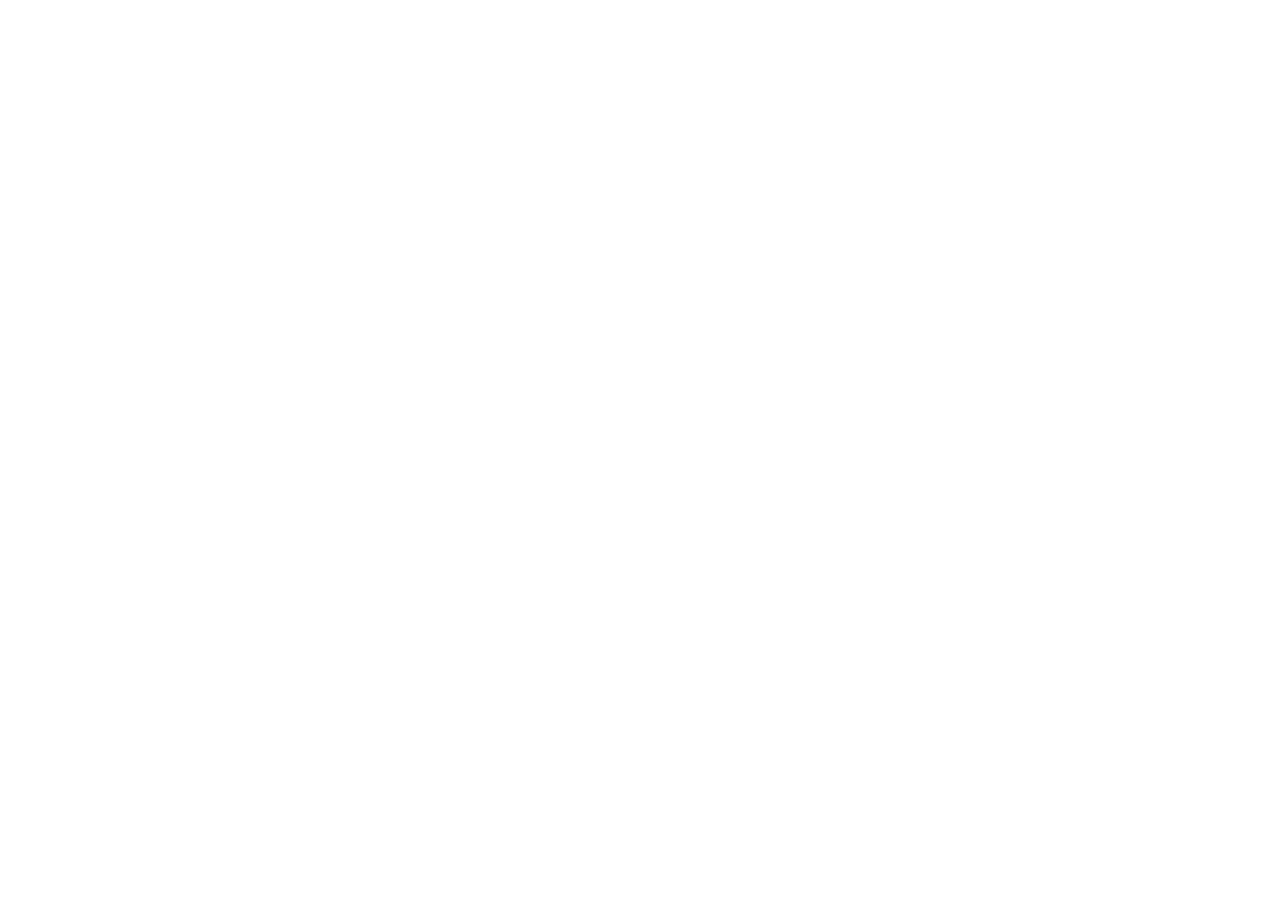
==== index.html @ ff3628e8 "seting up the project" ====
<!DOCTYPE html>
<html>
<head>
	<meta charset="UTF-8" />
    <meta name="viewport" content="width=device-width, initial-scale=1.0" />
	<link href="https://fonts.googleapis.com/css?family=Roboto:400,500,700&display=swap" rel="stylesheet">
	<link rel="stylesheet" type="text/css" href="assets/reset.css">
	<link rel="stylesheet" type="text/css" href="assets/style.css">
	<script src="https://kit.fontawesome.com/7e55735c2a.js"></script>
	<title>HTML-Css final PRoject</title>
</head>
<body>

</body>
</html>
---- assets/style.css ----
/*General css*/

*, *:before, *:after {
	    box-sizing: border-box;
	 }
	.clearfix:before, .clearfix:after {
		content: "";
		display: table;
	}
	.clearfix:after {
		clear: both;
	}
	.wrapper {
		max-width: 1200px;
 		margin: 0 auto;
  		padding: 0 2rem;
	}
	body {
		font-family: 'Roboto', sans-serif;
		line-height: 1.8;
	}
  .flex {
	display: flex;
 	justify-content: space-around;
 	align-items: center;
  	flex-wrap: wrap;
 
 }
 html {
 	font-size: 16px;
 }
 /*hamburger toggle*************/
/* #toggle {
  display: none;
}
.bar {
  display: none;
}*/
 /*Header**********************************/
 .
/*media queries*/
/*@media all and (max-width: 768px) {
  html {
    font-size: 10px;
  }*/
  
  
  /*hamburger*************/
/*.main-nav {
    display: none;
    position: absolute;
    background: rgba(0, 0, 0, 0.5);
    padding-top: 6.2rem;
    text-align: center;
    top: 0;
    left: 0;
    right: 0;
    bottom: 0;
  }
.main-nav-link {
    display: inline-block;
  }
.bar {
    display: inline-block;
    font-size: 1.5rem;
    color: #5ebd8b;
    position: absolute;
    z-index: 99;
   margin-left: 150px;
  }
#toggle:checked ~ .main-nav {
    display: block;
  }
  .col {
  	width: 100%;
  }
}*/
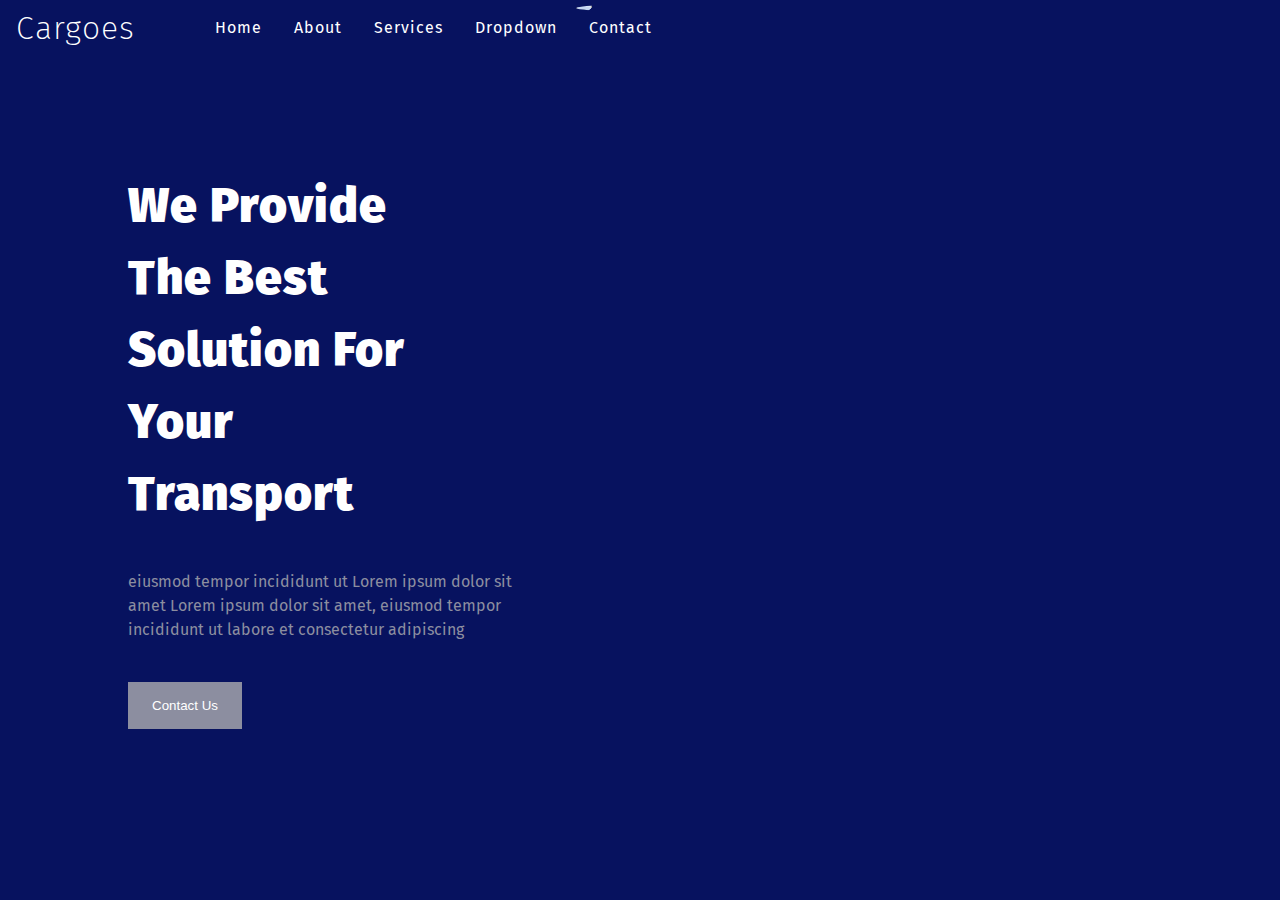
==== commit 8c140657: "index file and style.css modified" ====
--- a/index.html
+++ b/index.html
@@ -3,13 +3,42 @@
 <head>
 	<meta charset="UTF-8" />
     <meta name="viewport" content="width=device-width, initial-scale=1.0" />
-	<link href="https://fonts.googleapis.com/css?family=Roboto:400,500,700&display=swap" rel="stylesheet">
+	<link href="https://fonts.googleapis.com/css?family=Fira+Sans:400,500,700,800i&display=swap" rel="stylesheet">
 	<link rel="stylesheet" type="text/css" href="assets/reset.css">
 	<link rel="stylesheet" type="text/css" href="assets/style.css">
 	<script src="https://kit.fontawesome.com/7e55735c2a.js"></script>
 	<title>HTML-Css final PRoject</title>
 </head>
 <body>
+	<header class="header">
+		<div class="nav-flex">
+					<h2>Cargoes</h2>
+			<div class="main-nav">
+				<ul class="nav-flex">
+					<li><a class="items" href="">Home</a></li>
+					<li><a class="items" href="">About</a></li>
+					<li><a class="items" href="">Services</a></li>
+					<li><a class="items" href="">Dropdown</a></li>
+					<li><a class="items contact" href="">Contact</a></li>
+				</ul>
+			</div>
+			
+		</div>
+		<div class="wrapper">
+				<div class="div-head">
+					<h4>We Provide The Best Solution For Your Transport</h4>
+				</div>
+				<div class="div-image">
+					<img class="image" src="https://demo.w3layouts.com/demos_new/template_demo/27-05-2019/cargoes-demo_Free/1868094496/web/images/b1.jpg">
+				</div>
+				<div class="div-para">
+					<p>eiusmod tempor incididunt ut Lorem ipsum dolor sit amet Lorem ipsum dolor sit amet, eiusmod tempor incididunt ut labore et consectetur adipiscing</p>
+				</div>
+				<div class="button">
+					<button class="btn">Contact Us</button>
+				</div>
 
+			</div>
+	</header>
 </body>
 </html>--- a/assets/style.css
+++ b/assets/style.css
@@ -11,24 +11,31 @@
 		clear: both;
 	}
 	.wrapper {
-		max-width: 1200px;
+		max-width: 1500px;
  		margin: 0 auto;
   		padding: 0 2rem;
 	}
 	body {
-		font-family: 'Roboto', sans-serif;
+		font-family: 'Fira Sans', sans-serif;
 		line-height: 1.8;
 	}
   .flex {
 	display: flex;
- 	justify-content: space-around;
+ 	justify-content: space-between;
  	align-items: center;
   	flex-wrap: wrap;
  
  }
+ .nav-flex {
+ 	display: flex;
+ 	justify-content: flex-start;
+ 	align-items: center;
+  	flex-wrap: wrap;
+ }
  html {
  	font-size: 16px;
  }
+ 
  /*hamburger toggle*************/
 /* #toggle {
   display: none;
@@ -37,7 +44,111 @@
   display: none;
 }*/
  /*Header**********************************/
- .
+ .header h2{
+ 	font-size: 2rem;
+ 	letter-spacing: 1px;
+ 	color: #fff;
+ 	margin-right: 3rem;
+ 	font-weight: 200;
+ 	margin-left: 1rem;
+ }
+ .items {
+ 	margin-left: 2rem;
+ 	text-decoration: none; 
+ 	letter-spacing: 1px;
+ 	color: #fff;
+ }
+ .contact {
+	margin-right: 1rem;
+}
+ .header {
+ 	background-color: #07125F;
+ 	height: 100vh;
+ }
+
+.div-head h4 {
+	margin-top: 7rem;
+	font-size: 3rem;
+	font-weight: 900;
+	width: 30%;
+	margin-left: 4rem;
+	color: white;
+	line-height: 1.5;
+ 	letter-spacing: 1px;
+ 	padding-left: 2rem;
+
+}
+.div-para{
+	margin-top: 2.5rem;
+	width: 35%;
+	margin-left: 4rem;
+	color: #8C8EA0;
+	line-height: 1.5;
+ 	padding-left: 2rem;
+ }
+ .button {
+ 	margin-top: 2.5rem;
+	width: 35%;
+	margin-left: 4rem;
+	padding-left: 2rem;
+}
+.btn {
+	background-color: #8C8EA0;
+	color: #fff;
+	padding: 1rem 1.5rem;
+	border: none;
+}
+.image {
+	
+ 	border-radius: 65%;
+ 	border-top-right-radius:0%; 
+  	position: absolute;
+  	top: 0;
+  	right:0;
+  	width: 55%;
+  	max-height: 100vh;
+}
+
+
+
+
+
+
+
+
+
+
+
+
+
+
+
+
+
+
+
+
+
+
+
+
+
+
+
+
+
+
+
+
+
+
+
+
+
+
+
+
+
 /*media queries*/
 /*@media all and (max-width: 768px) {
   html {
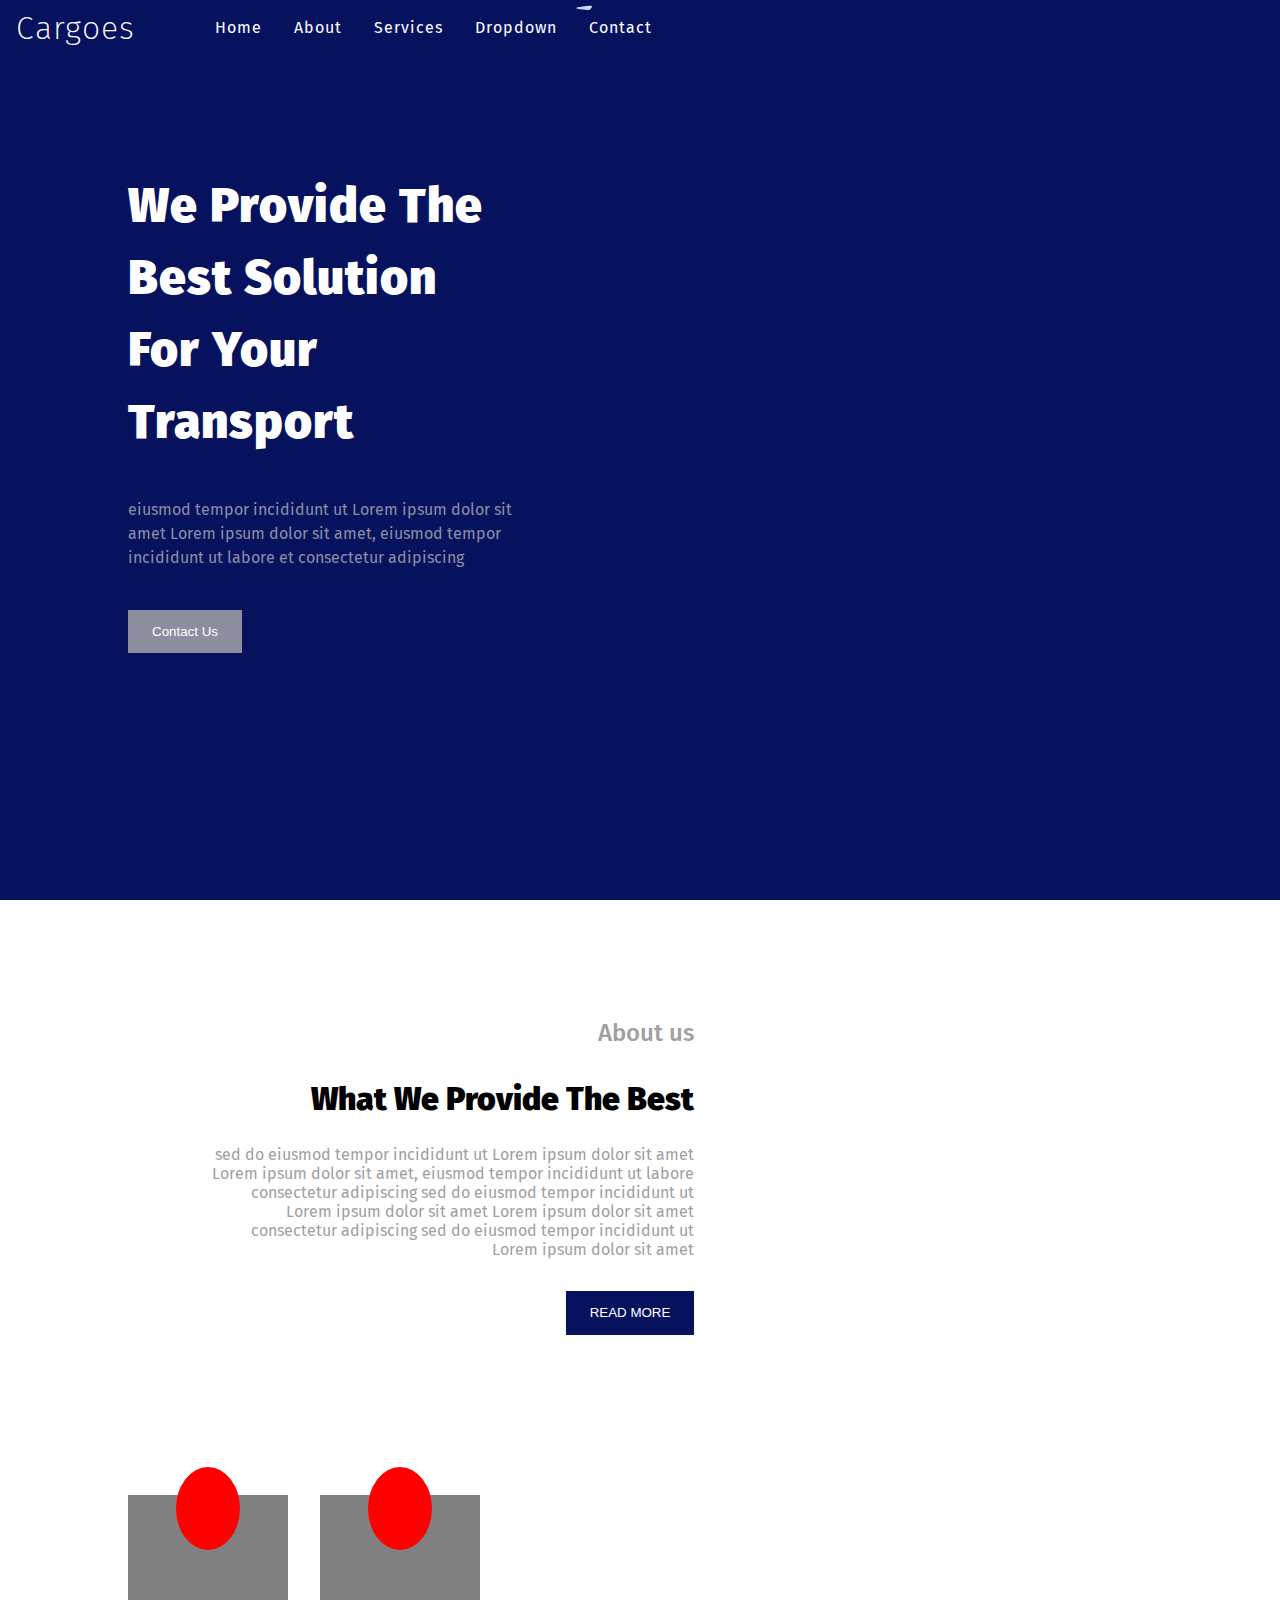
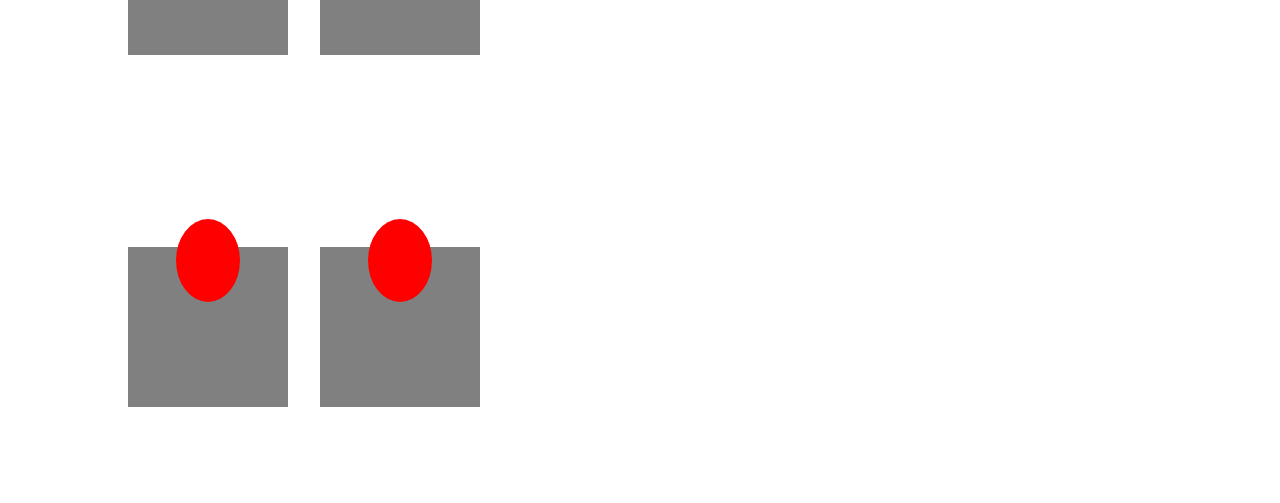
==== commit c3e31dd1: "style updated" ====
--- a/index.html
+++ b/index.html
@@ -37,8 +37,38 @@
 				<div class="button">
 					<button class="btn">Contact Us</button>
 				</div>
-
 			</div>
 	</header>
+	<main>
+		<section class="sec-1">
+			<div class="wrapper">
+				<div class="flex">
+					
+						<div class="sec-1-div">
+							<h3 align="right">About us</h3>
+							<h2 align="right"> What We Provide The Best</h2>
+							<p align="right">sed do eiusmod tempor incididunt ut Lorem ipsum dolor sit amet Lorem ipsum dolor sit amet, eiusmod tempor incididunt ut labore consectetur adipiscing sed do eiusmod tempor incididunt ut Lorem ipsum dolor sit amet Lorem ipsum dolor sit amet consectetur adipiscing sed do eiusmod tempor incididunt ut Lorem ipsum dolor sit amet</p>
+							<div align="right">
+								<button class="btn-more">READ MORE</button>
+							</div>
+						</div>
+						<div class="sec-1-div2">
+							<div class="icons">
+							<div class="div-icons-1"><i class="fas fa-ship i"></i></div>
+							<div class="div-icons-1"><i class="fas fa-ship i"></i></div>
+						</div>
+						<div class="icons">	
+							<div class="div-icons-1"><i class="fas fa-ship i"></i></div>
+							<div class="div-icons-1"><i class="fas fa-ship i"></i></div>
+						</div>
+						</div>
+						
+					
+					
+				</div>
+			</div>
+			 
+		</section>
+	</main>
 </body>
 </html>--- a/assets/style.css
+++ b/assets/style.css
@@ -1,4 +1,4 @@
-/*General css*/
+General css*/
 
 *, *:before, *:after {
 	    box-sizing: border-box;
@@ -24,7 +24,7 @@
  	justify-content: space-between;
  	align-items: center;
   	flex-wrap: wrap;
- 
+
  }
  .nav-flex {
  	display: flex;
@@ -64,6 +64,7 @@
  .header {
  	background-color: #07125F;
  	height: 100vh;
+ 	/* position: relative;*/
  }
 
 .div-head h4 {
@@ -95,8 +96,17 @@
 .btn {
 	background-color: #8C8EA0;
 	color: #fff;
-	padding: 1rem 1.5rem;
+	padding: 0.9rem 1.5rem;
 	border: none;
+	font-weight: 300;
+}
+.btn-more {
+	background-color: #07125F;
+	color: #fff;
+	padding: 0.9rem 1.5rem;
+	border: none;
+	font-weight: 300;
+	margin: 2rem 0;
 }
 .image {
 	
@@ -108,6 +118,77 @@
   	width: 55%;
   	max-height: 100vh;
 }
+/*sec-1*/
+.sec-1-div {
+	width: 40%;
+	margin-left: 11rem;
+	margin-top: 7rem;
+	/*margin-right: 4rem;*/
+	margin-bottom: 2rem;
+}
+.sec-1-div h3 {
+	color: #A0A0A0;
+	font-weight: 500;
+	margin-bottom: 1rem;
+	/*margin-left: 21rem;*/
+	font-size: 1.5rem;
+}
+
+.sec-1-div h2 {
+	color: black;
+	font-weight: 900;
+	font-size: 2rem;
+	margin: 1rem 0;
+/*	margin-left: 4rem;*/
+}
+
+.sec-1-div p {
+	 color: #A0A0A0;
+	 line-height:initial;
+	 font-size: 1rem;
+	/* margin-right: 7.5rem;
+	 padding-right: 1rem;*/
+}
+/*icons*/
+.sec-1-div2 {
+	width:40%;
+	margin-right: 5rem;
+}
+
+.div-icons-1 {
+ background-color: grey;
+ height:10rem;
+ width:10rem;
+ margin:1rem;
+ text-align: center;
+}
+
+.icons {
+
+	display:grid;
+	grid-template-columns: 1fr 1fr;
+	padding:5rem;
+}
+.i {
+	margin-top: 3rem;
+	border-radius: 50%;
+	padding:2rem;
+	background-color: red;
+}
+
+
+
+
+
+
+
+
+
+
+
+
+
+
 
 
 
@@ -185,4 +266,4 @@
   .col {
   	width: 100%;
   }
-}*/+}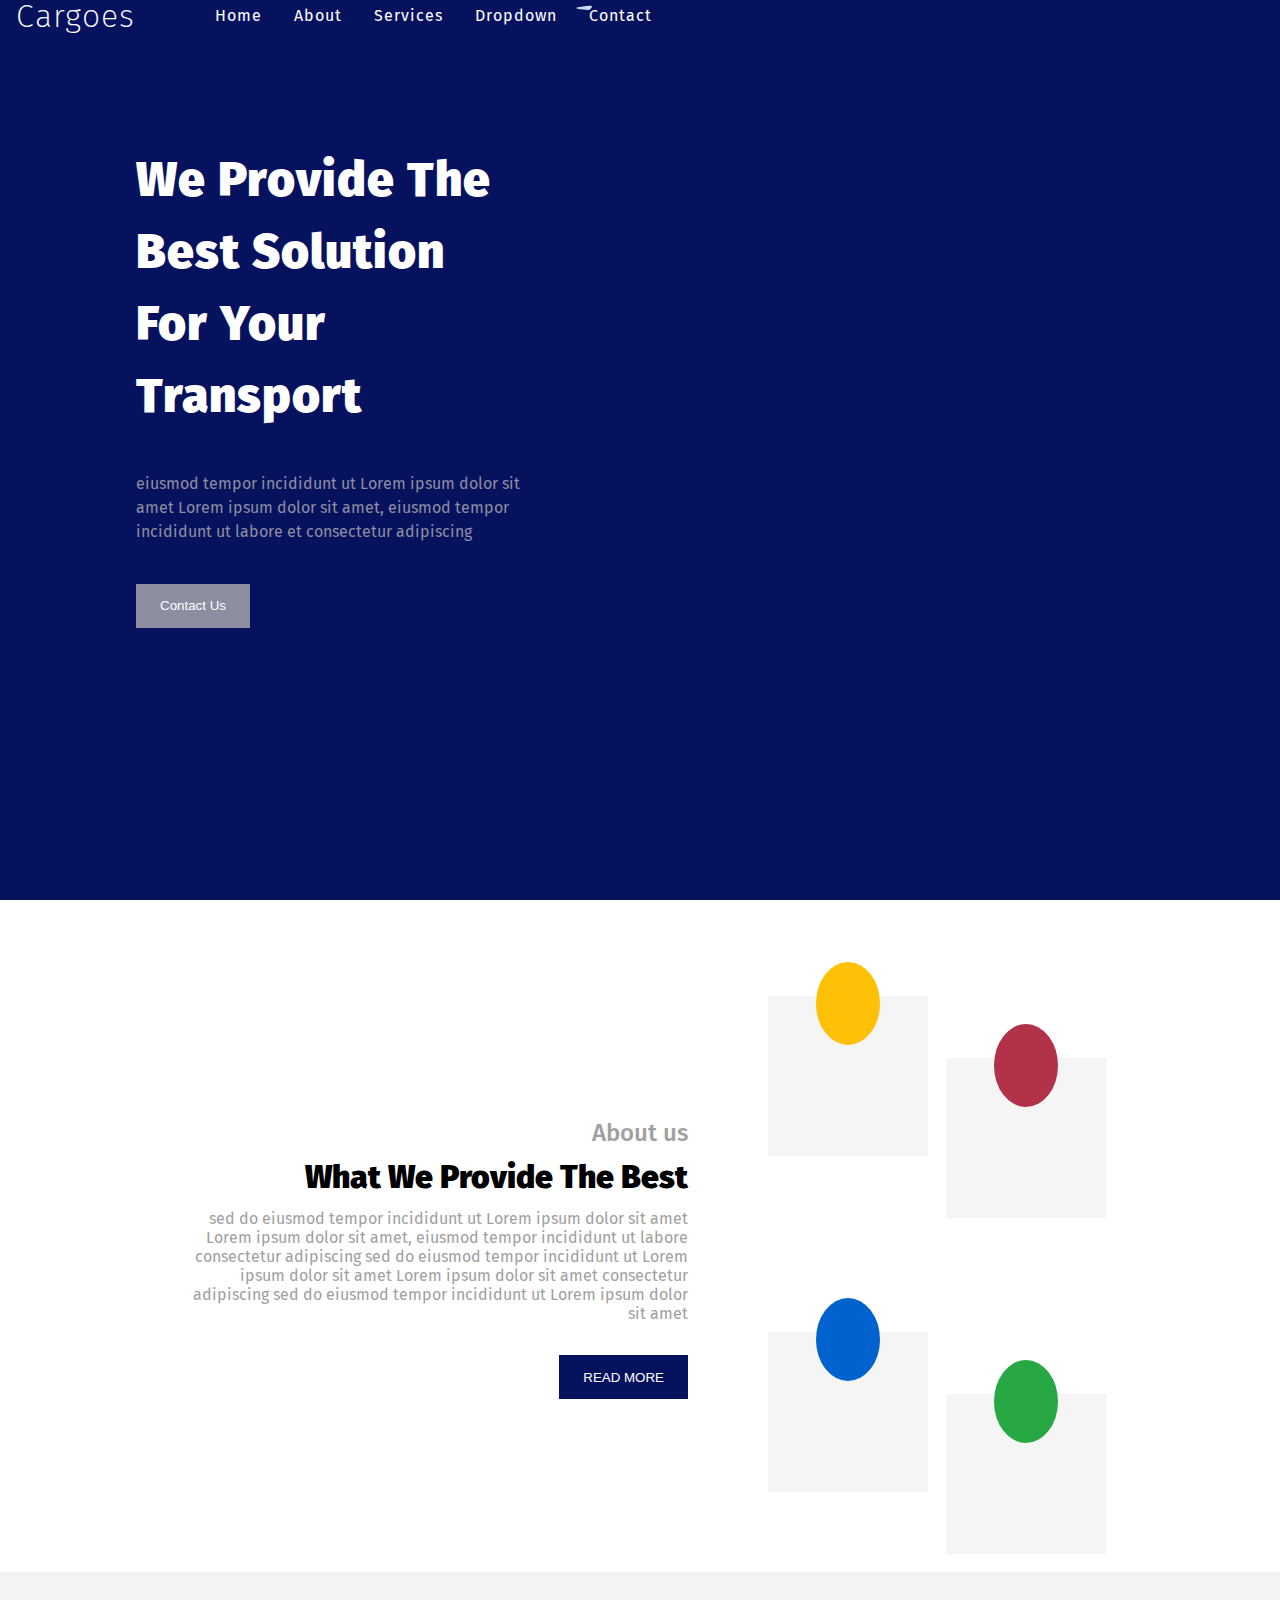
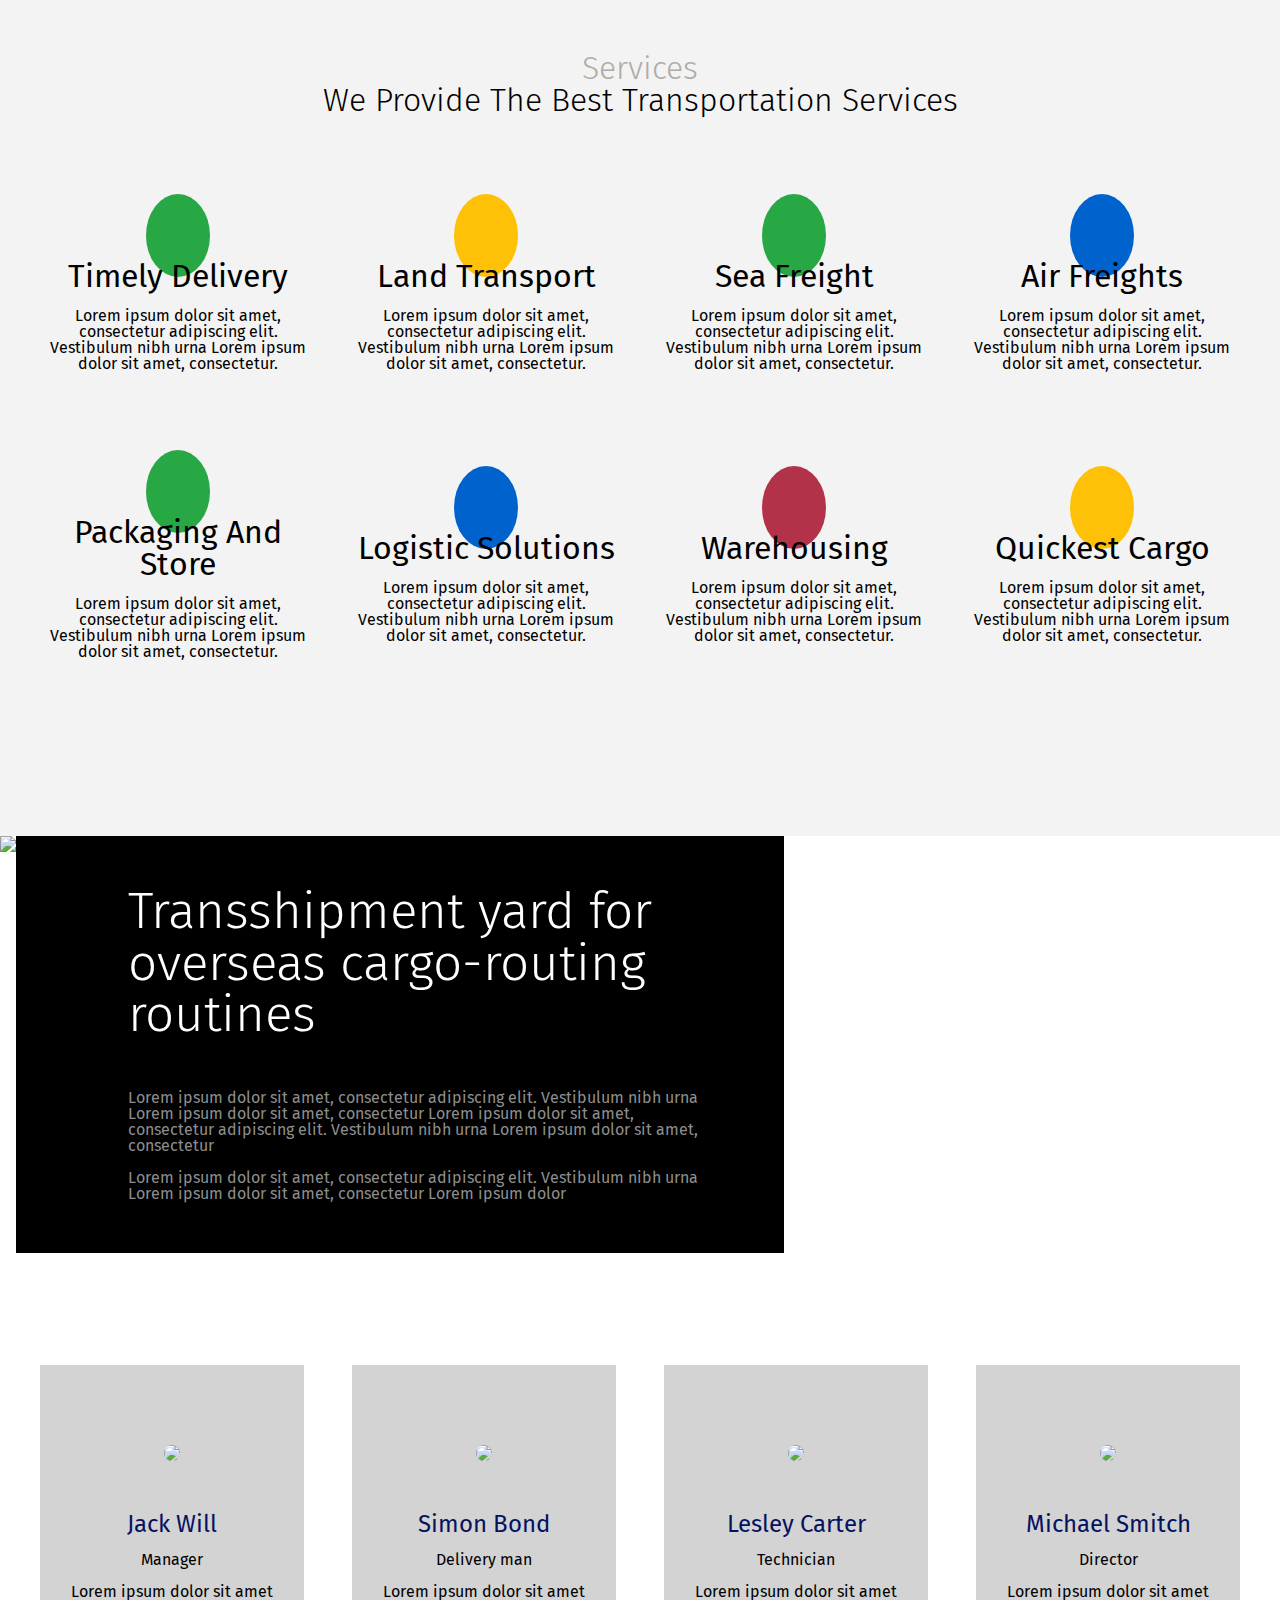
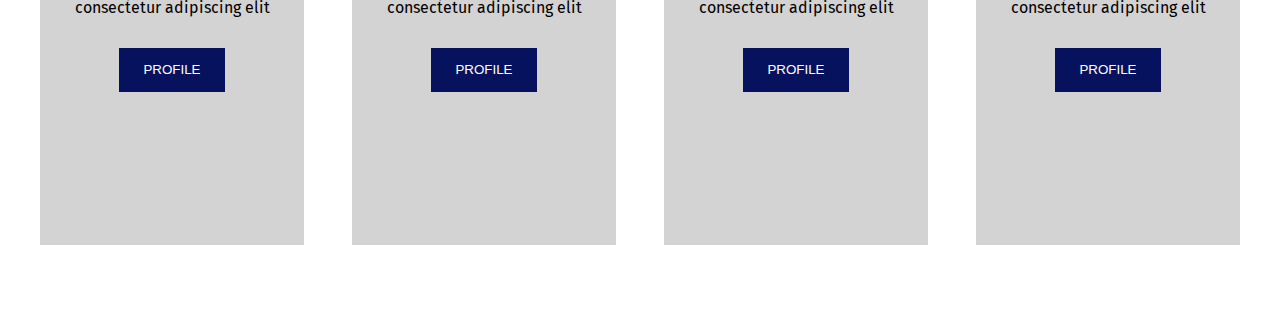
==== commit e7bb991d: "homepage as well as style.css modified" ====
--- a/index.html
+++ b/index.html
@@ -41,33 +41,134 @@
 	</header>
 	<main>
 		<section class="sec-1">
+			<div class="">
+				<div class="flex">
+					<div class="sec-1-div">
+								<h3 align="right">About us</h3>
+								<h2 align="right"> What We Provide The Best</h2>
+								<p align="right">sed do eiusmod tempor incididunt ut Lorem ipsum dolor sit amet Lorem ipsum dolor sit amet, eiusmod tempor incididunt ut labore consectetur adipiscing sed do eiusmod tempor incididunt ut Lorem ipsum dolor sit amet Lorem ipsum dolor sit amet consectetur adipiscing sed do eiusmod tempor incididunt ut Lorem ipsum dolor sit amet</p>
+								<div align="right">
+									<button class="btn-more">READ MORE</button>
+								</div>
+							</div>
+							<div class="sec-1-div2">
+								<div class="icons">
+								<div class="div-icons-1 icon-1 "><i class="fas fa-ship i i-1 "></i></div>
+								<div class="div-icons-1 icon-2"><i class="fas fa-plane i i-2"></i></div>
+							</div>
+							<div class="icons">	
+								<div class="div-icons-1 icon-3"><i class="fas fa-warehouse i i-3"></i></div>
+								<div class="div-icons-1 icon-4"><i class="fas fa-truck i i-4"></i></div>
+							</div>
+						</div>
+							
+				</div>
+			</div>
+		</section>
+		<section class="sec-2">
+			<div class="wrapper">
+				<div align="center">
+					<h2 class="service">Services</h2>
+					<p class="sec-2-para">We Provide The Best 
+					Transportation Services</p>
+				</div>
+				<div class="flex margin">
+					<div class="sec-2-div1">
+						<i class="far fa-clock i clock"></i>
+						<h3>Timely Delivery</h3>
+						<p>Lorem ipsum dolor sit amet, consectetur adipiscing elit. Vestibulum nibh urna Lorem ipsum dolor sit amet, consectetur.</p>
+					</div>
+					<div class="sec-2-div2">
+						<i class="fas fa-truck i truck"></i>
+						<h3>Land Transport</h3>
+						<p>Lorem ipsum dolor sit amet, consectetur adipiscing elit. Vestibulum nibh urna Lorem ipsum dolor sit amet, consectetur.</p>
+					</div>
+					<div class="sec-2-div2">
+						<i class="fas fa-ship i ship"></i>
+						<h3>Sea Freight</h3>
+						<p>Lorem ipsum dolor sit amet, consectetur adipiscing elit. Vestibulum nibh urna Lorem ipsum dolor sit amet, consectetur.</p>
+					</div>
+					<div class="sec-2-div2">
+						<i class="fas fa-plane i plane"></i>
+						<h3>Air Freights</h3>
+						<p>Lorem ipsum dolor sit amet, consectetur adipiscing elit. Vestibulum nibh urna Lorem ipsum dolor sit amet, consectetur.</p>
+					</div>
+				</div>
+				<div class="flex margin">
+					<div class="sec-2-div1">
+						<i class="fas fa-database i db"></i>
+						<h3>Packaging And Store</h3>
+						<p>Lorem ipsum dolor sit amet, consectetur adipiscing elit. Vestibulum nibh urna Lorem ipsum dolor sit amet, consectetur.</p>
+					</div>
+					<div class="sec-2-div2">
+						<i class="fas fa-check i check"></i>
+						<h3>Logistic Solutions</h3>
+						<p>Lorem ipsum dolor sit amet, consectetur adipiscing elit. Vestibulum nibh urna Lorem ipsum dolor sit amet, consectetur.</p>
+					</div>
+					<div class="sec-2-div2">
+						<i class="fas fa-dice i dice"></i>
+						<h3>Warehousing</h3>
+						<p>Lorem ipsum dolor sit amet, consectetur adipiscing elit. Vestibulum nibh urna Lorem ipsum dolor sit amet, consectetur.</p>
+					</div>
+					<div class="sec-2-div2">
+						<i class="fas fa-history i history"></i>
+						<h3>Quickest Cargo</h3>
+						<p>Lorem ipsum dolor sit amet, consectetur adipiscing elit. Vestibulum nibh urna Lorem ipsum dolor sit amet, consectetur.</p>
+					</div>
+				</div>
+			</div>
+		</section>
+		<section class="sec-3">
+			<div class=" clearfix">
+				
+					<div align="left" class="sec-3-img hero">
+						<img class="image-1 " src="https://demo.w3layouts.com/demos_new/template_demo/27-05-2019/cargoes-demo_Free/1868094496/web/images/b5.jpg">
+					</div>
+					<div align="left" class="sec-3-para hero">
+						<h3 >Transshipment yard for overseas cargo-routing routines</h3>
+						<p>Lorem ipsum dolor sit amet, consectetur adipiscing elit. Vestibulum nibh urna Lorem ipsum dolor sit amet, consectetur Lorem ipsum dolor sit amet, consectetur adipiscing elit. Vestibulum nibh urna Lorem ipsum dolor sit amet, consectetur
+							<br>
+							<br>
+						Lorem ipsum dolor sit amet, consectetur adipiscing elit. Vestibulum nibh urna Lorem ipsum dolor sit amet, consectetur Lorem ipsum dolor</p>
+					</div>
+				
+			</div>
+		</section>
+		<section class="sec-4">
 			<div class="wrapper">
 				<div class="flex">
-					
-						<div class="sec-1-div">
-							<h3 align="right">About us</h3>
-							<h2 align="right"> What We Provide The Best</h2>
-							<p align="right">sed do eiusmod tempor incididunt ut Lorem ipsum dolor sit amet Lorem ipsum dolor sit amet, eiusmod tempor incididunt ut labore consectetur adipiscing sed do eiusmod tempor incididunt ut Lorem ipsum dolor sit amet Lorem ipsum dolor sit amet consectetur adipiscing sed do eiusmod tempor incididunt ut Lorem ipsum dolor sit amet</p>
-							<div align="right">
-								<button class="btn-more">READ MORE</button>
-							</div>
-						</div>
-						<div class="sec-1-div2">
-							<div class="icons">
-							<div class="div-icons-1"><i class="fas fa-ship i"></i></div>
-							<div class="div-icons-1"><i class="fas fa-ship i"></i></div>
-						</div>
-						<div class="icons">	
-							<div class="div-icons-1"><i class="fas fa-ship i"></i></div>
-							<div class="div-icons-1"><i class="fas fa-ship i"></i></div>
-						</div>
-						</div>
-						
-					
-					
+					<div class="flex margin">
+					<div class="sec-4-div">
+					<img class="i" src="https://demo.w3layouts.com/demos_new/template_demo/27-05-2019/cargoes-demo_Free/1868094496/web/images/t1.jpg">
+						<h3>Jack Will</h3>
+						<h2>Manager</h2>
+						<p>Lorem ipsum dolor sit amet consectetur adipiscing elit</p>
+						<button class="btn-more">PROFILE</button>
+					</div>
+					<div class="sec-4-div">
+						<img class="i" src="https://demo.w3layouts.com/demos_new/template_demo/27-05-2019/cargoes-demo_Free/1868094496/web/images/t2.jpg">
+						<h3>Simon Bond</h3>
+						<h2>Delivery man</h2>
+						<p>Lorem ipsum dolor sit amet consectetur adipiscing elit</p>
+						<button class="btn-more">PROFILE</button>
+					</div>
+					<div class="sec-4-div">
+						<img class="i" src="https://demo.w3layouts.com/demos_new/template_demo/27-05-2019/cargoes-demo_Free/1868094496/web/images/t3.jpg">
+						<h3>Lesley Carter</h3>
+						<h2>Technician</h2>
+						<p>Lorem ipsum dolor sit amet consectetur adipiscing elit</p>
+						<button class="btn-more">PROFILE</button>
+					</div>
+					<div class="sec-4-div">
+						<img class="i" src="https://demo.w3layouts.com/demos_new/template_demo/27-05-2019/cargoes-demo_Free/1868094496/web/images/t4.jpg">
+						<h3>Michael Smitch</h3>
+						<h2>Director</h2>
+						<p>Lorem ipsum dolor sit amet consectetur adipiscing elit</p>
+						<button class="btn-more">PROFILE</button>
+					</div>
+				</div>
 				</div>
 			</div>
-			 
 		</section>
 	</main>
 </body>
--- a/assets/style.css
+++ b/assets/style.css
@@ -1,269 +1,407 @@
-General css*/
-
-*, *:before, *:after {
-	    box-sizing: border-box;
-	 }
-	.clearfix:before, .clearfix:after {
-		content: "";
-		display: table;
-	}
-	.clearfix:after {
-		clear: both;
-	}
-	.wrapper {
-		max-width: 1500px;
- 		margin: 0 auto;
-  		padding: 0 2rem;
-	}
-	body {
-		font-family: 'Fira Sans', sans-serif;
-		line-height: 1.8;
-	}
-  .flex {
-	display: flex;
- 	justify-content: space-between;
- 	align-items: center;
-  	flex-wrap: wrap;
-
- }
- .nav-flex {
- 	display: flex;
- 	justify-content: flex-start;
- 	align-items: center;
-  	flex-wrap: wrap;
- }
- html {
- 	font-size: 16px;
- }
+	General css*/
+
+	*, *:before, *:after {
+		    box-sizing: border-box;
+		 }
+		.clearfix:before, .clearfix:after {
+			content: "";
+			display: table;
+		}
+		.clearfix:after {
+			clear: both;
+		}
+		.wrapper {
+			max-width: 1200px;
+	 		margin: 0 auto;
+	  		padding: 0 2rem;
+		}
+		body {
+			font-family: 'Fira Sans', sans-serif;
+	/*		line-height: 1.8;
+	*/	}
+	  .flex {
+		display: flex;
+	 	justify-content: space-between;
+	 	align-items: center;
+	  	flex-wrap: wrap;
+
+	 }
+	 .nav-flex {
+	 	display: flex;
+	 	justify-content: flex-start;
+	 	align-items: center;
+	  	flex-wrap: wrap;
+	 }
+	 html {
+	 	font-size: 16px;
+	 }
+	 
+	 /*hamburger toggle*************/
+	/* #toggle {
+	  display: none;
+	}
+	.bar {
+	  display: none;
+	}*/
+	 /*Header**********************************/
+	 .header h2{
+	 	font-size: 2rem;
+	 	letter-spacing: 1px;
+	 	color: #fff;
+	 	margin-right: 3rem;
+	 	font-weight: 200;
+	 	margin-left: 1rem;
+	 }
+	 .items {
+	 	margin-left: 2rem;
+	 	text-decoration: none; 
+	 	letter-spacing: 1px;
+	 	color: #fff;
+	 }
+	 .contact {
+		margin-right: 1rem;
+	}
+	 .header {
+	 	background-color: #07125F;
+	 	height: 100vh;
+	 	/* position: relative;*/
+	 }
+
+	.div-head h4 {
+		margin-top: 7rem;
+		font-size: 3rem;
+		font-weight: 900;
+		width: 30%;
+		margin-left: 4rem;
+		color: white;
+		line-height: 1.5;
+	 	letter-spacing: 1px;
+	 	padding-left: 2rem;
+
+	}
+	.div-para{
+		margin-top: 2.5rem;
+		width: 35%;
+		margin-left: 4rem;
+		color: #8C8EA0;
+		line-height: 1.5;
+	 	padding-left: 2rem;
+	 }
+	 .button {
+	 	margin-top: 2.5rem;
+		width: 35%;
+		margin-left: 4rem;
+		padding-left: 2rem;
+	}
+	.btn {
+		background-color: #8C8EA0;
+		color: #fff;
+		padding: 0.9rem 1.5rem;
+		border: none;
+		font-weight: 300;
+	}
+	.btn-more {
+		background-color: #07125F;
+		color: #fff;
+		padding: 0.9rem 1.5rem;
+		border: none;
+		font-weight: 300;
+		margin: 2rem 0;
+	}
+	.image {
+		
+	 	border-radius: 65%;
+	 	border-top-right-radius:0%; 
+	  	position: absolute;
+	  	top: 0;
+	  	right:0;
+	  	width: 55%;
+	  	max-height: 100vh;
+	}
+	/*sec-1*/
+	.sec-1-div {
+		width: 40%;
+		margin-left: 11rem;
+		margin-top: 7rem;
+		/*margin-right: 4rem;*/
+		margin-bottom: 2rem;
+	}
+	.sec-1-div h3 {
+		color: #A0A0A0;
+		font-weight: 500;
+		margin-bottom: 1rem;
+		/*margin-left: 21rem;*/
+		font-size: 1.5rem;
+	}
+
+	.sec-1-div h2 {
+		color: black;
+		font-weight: 900;
+		font-size: 2rem;
+		margin: 1rem 0;
+	/*	margin-left: 4rem;*/
+	}
+
+	.sec-1-div p {
+		 color: #A0A0A0;
+		 line-height:initial;
+		 font-size: 1rem;
+		/* margin-right: 7.5rem;
+		 padding-right: 1rem;*/
+	}
+	/*icons*/
+	.sec-1-div2 {
+		width:40%;
+		margin-right: 5rem;
+	}
+
+	.div-icons-1 {
+	 background-color: #F5F5F5;
+	 height:10rem;
+	 width:10rem;
+	 margin-top:1rem;
+	 text-align: center;
+
+	}
+
+	.icons {
+
+		display:grid;
+		grid-template-columns: 1fr 1fr;
+		padding:5rem;
+	}
+	.i {
+		margin-top: 3rem;
+		border-radius: 50%;
+		padding:2rem;
+/*		font-size: 2rem;
+*/	}
+	 
+
+	.icon-2, .icon-4{
+	 	position: relative;
+	 	top:35%;
+	 	right:1%;
+	 	left:1%;
+	 	bottom:0;
+	 }
+
+
+	.sec-2 {
+		background-color: #F3F3F3;
+		padding: 4rem 0;
+	}
+
+	.sec-2 h2 {
+		color: #AFACA5;
+		margin-top: 1rem;
+		font-size: 2rem;
+		font-weight: 300;
+	}
+	.sec-2 p {
+		color: #000000;
+		padding-bottom: 3rem;
+
+	
+	}
+ 	.sec-2-para {
+ 		font-size: 2rem;
+ 		font-weight: 300;
+
+ 	}
+
+	.sec-2-div1, .sec-2-div2 {
+		width: 23%;
+
+	}
+	.sec-2 h3 {
+		font-size: 2rem;
+		color: black;
+		margin:1rem 0;
+	 }
+	.margin {
+		margin: 4rem 0;
+		text-align: center;
+
+	}
+	.sec-3-image {
+		
+		width: 40%;
+		max-height: 100vh;
+	}
+	.sec-3 {
+		margin-bottom: 2rem;
+		text-align: center;
+	}
+	.sec-3-para {
+		background-color: black;
+		width: 60%;
+
+	}
+	.sec-3-para h3, .sec-3-para p{
+		margin: 3.15rem 5rem;
+
+
+	}
+	.sec-3-para h3 {
+		color: white;
+		font-size: 3.2rem;
+		font-weight: 300;
+		padding-left: 2rem;
+		
+	}
+	.sec-3-para p {
+		color: #8E8E8E;
+		line-height: inherit;
+		font-size: 0.5;
+		padding-left: 2rem;
+		
+	}
+	.hero {
+		float:left;
+	}
+
+	.image-1 {
+		width: 100%;
+	}
  
- /*hamburger toggle*************/
-/* #toggle {
-  display: none;
-}
-.bar {
-  display: none;
-}*/
- /*Header**********************************/
- .header h2{
- 	font-size: 2rem;
- 	letter-spacing: 1px;
- 	color: #fff;
- 	margin-right: 3rem;
- 	font-weight: 200;
- 	margin-left: 1rem;
- }
- .items {
- 	margin-left: 2rem;
- 	text-decoration: none; 
- 	letter-spacing: 1px;
- 	color: #fff;
- }
- .contact {
-	margin-right: 1rem;
-}
- .header {
- 	background-color: #07125F;
- 	height: 100vh;
- 	/* position: relative;*/
- }
-
-.div-head h4 {
-	margin-top: 7rem;
-	font-size: 3rem;
-	font-weight: 900;
-	width: 30%;
-	margin-left: 4rem;
-	color: white;
-	line-height: 1.5;
- 	letter-spacing: 1px;
- 	padding-left: 2rem;
-
-}
-.div-para{
-	margin-top: 2.5rem;
-	width: 35%;
-	margin-left: 4rem;
-	color: #8C8EA0;
-	line-height: 1.5;
- 	padding-left: 2rem;
- }
- .button {
- 	margin-top: 2.5rem;
-	width: 35%;
-	margin-left: 4rem;
-	padding-left: 2rem;
-}
-.btn {
-	background-color: #8C8EA0;
-	color: #fff;
-	padding: 0.9rem 1.5rem;
-	border: none;
-	font-weight: 300;
-}
-.btn-more {
-	background-color: #07125F;
-	color: #fff;
-	padding: 0.9rem 1.5rem;
-	border: none;
-	font-weight: 300;
-	margin: 2rem 0;
-}
-.image {
-	
- 	border-radius: 65%;
- 	border-top-right-radius:0%; 
-  	position: absolute;
-  	top: 0;
-  	right:0;
-  	width: 55%;
-  	max-height: 100vh;
-}
-/*sec-1*/
-.sec-1-div {
-	width: 40%;
-	margin-left: 11rem;
-	margin-top: 7rem;
-	/*margin-right: 4rem;*/
-	margin-bottom: 2rem;
-}
-.sec-1-div h3 {
-	color: #A0A0A0;
-	font-weight: 500;
-	margin-bottom: 1rem;
-	/*margin-left: 21rem;*/
-	font-size: 1.5rem;
-}
-
-.sec-1-div h2 {
-	color: black;
-	font-weight: 900;
-	font-size: 2rem;
-	margin: 1rem 0;
-/*	margin-left: 4rem;*/
-}
-
-.sec-1-div p {
-	 color: #A0A0A0;
-	 line-height:initial;
-	 font-size: 1rem;
-	/* margin-right: 7.5rem;
-	 padding-right: 1rem;*/
-}
-/*icons*/
-.sec-1-div2 {
-	width:40%;
-	margin-right: 5rem;
-}
-
-.div-icons-1 {
- background-color: grey;
- height:10rem;
- width:10rem;
- margin:1rem;
- text-align: center;
-}
-
-.icons {
-
-	display:grid;
-	grid-template-columns: 1fr 1fr;
-	padding:5rem;
-}
-.i {
-	margin-top: 3rem;
-	border-radius: 50%;
-	padding:2rem;
-	background-color: red;
-}
-
-
-
-
-
-
-
-
-
-
-
-
-
-
-
-
-
-
-
-
-
-
-
-
-
-
-
-
-
-
-
-
-
-
-
-
-
-
-
-
-
-
-
-
-
-
-
-
-
-
-
-
-
-
-
-/*media queries*/
-/*@media all and (max-width: 768px) {
-  html {
-    font-size: 10px;
-  }*/
+ 	.i-1 {
+ 		background-color: #FFC107;
+ 		color: white;
+ 	
+ 	}
+
+ 	.i-2 {
+ 		background-color: #B23249;
+ 		color: white;
+ 	}
+
+ 	.i-3 {
+ 		background-color: #0062CC;
+ 		color: white;
+ 	}
+ 	.i-4 {
+ 		background-color: #28A745;
+ 		color: white;
+ 	}
+ 	.clock {
+ 		background-color: #28A745;
+ 		color: white;
+ 	}
+ 	.truck {
+ 		background-color: #FFC107;
+ 		color:white;
+ 	}
+ 	.ship {
+ 		background-color: #28A745;
+ 		color: white;
+ 	}
+ 	.plane {
+ 		background-color: #0062CC;
+ 		color: white;
+ 	}
+ 	.db {
+ 		background-color: #28A745;
+ 		color: white;
+ 	}
+ 	.check {
+ 		background-color: #0062CC;
+ 		color: white;
+ 	}
+ 	.dice{
+ 		background-color: #B23249;
+ 		color: white;
+ 	}
+ 	.history {
+ 		background-color: #FFC107;
+ 		color: white;
+ 	}
+
+ 	.sec-4-div {
+ 	  background-color: #d3d3d3;
+	  height:30rem;
+	  width:22%;
+	  margin-top:1rem;
+	  text-align: center;
+	}
+	.sec-4 h3 {
+		color: #07125F;
+		font-size: 1.5rem;
+		margin: 1rem 0;
+	}
+	.sec-4 p {
+		color: black;
+		margin-top: 1rem;
+	}
   
-  
-  /*hamburger*************/
-/*.main-nav {
-    display: none;
-    position: absolute;
-    background: rgba(0, 0, 0, 0.5);
-    padding-top: 6.2rem;
-    text-align: center;
-    top: 0;
-    left: 0;
-    right: 0;
-    bottom: 0;
-  }
-.main-nav-link {
-    display: inline-block;
-  }
-.bar {
-    display: inline-block;
-    font-size: 1.5rem;
-    color: #5ebd8b;
-    position: absolute;
-    z-index: 99;
-   margin-left: 150px;
-  }
-#toggle:checked ~ .main-nav {
-    display: block;
-  }
-  .col {
-  	width: 100%;
-  }
-}+  	.sec-4 {
+  		text-align: center;
+  	}
+
+
+
+
+
+
+
+
+
+
+
+
+
+
+
+
+
+
+
+
+
+
+
+
+
+
+
+
+
+
+
+	/*media queries*/
+	/*@media all and (max-width: 768px) {
+	  html {
+	    font-size: 10px;
+	  }*/
+	  
+	  
+	  /*hamburger*************/
+	/*.main-nav {
+	    display: none;
+	    position: absolute;
+	    background: rgba(0, 0, 0, 0.5);
+	    padding-top: 6.2rem;
+	    text-align: center;
+	    top: 0;
+	    left: 0;
+	    right: 0;
+	    bottom: 0;
+	  }
+	.main-nav-link {
+	    display: inline-block;
+	  }
+	.bar {
+	    display: inline-block;
+	    font-size: 1.5rem;
+	    color: #5ebd8b;
+	    position: absolute;
+	    z-index: 99;
+	   margin-left: 150px;
+	  }
+	#toggle:checked ~ .main-nav {
+	    display: block;
+	  }
+	  .col {
+	  	width: 100%;
+	  }
+	}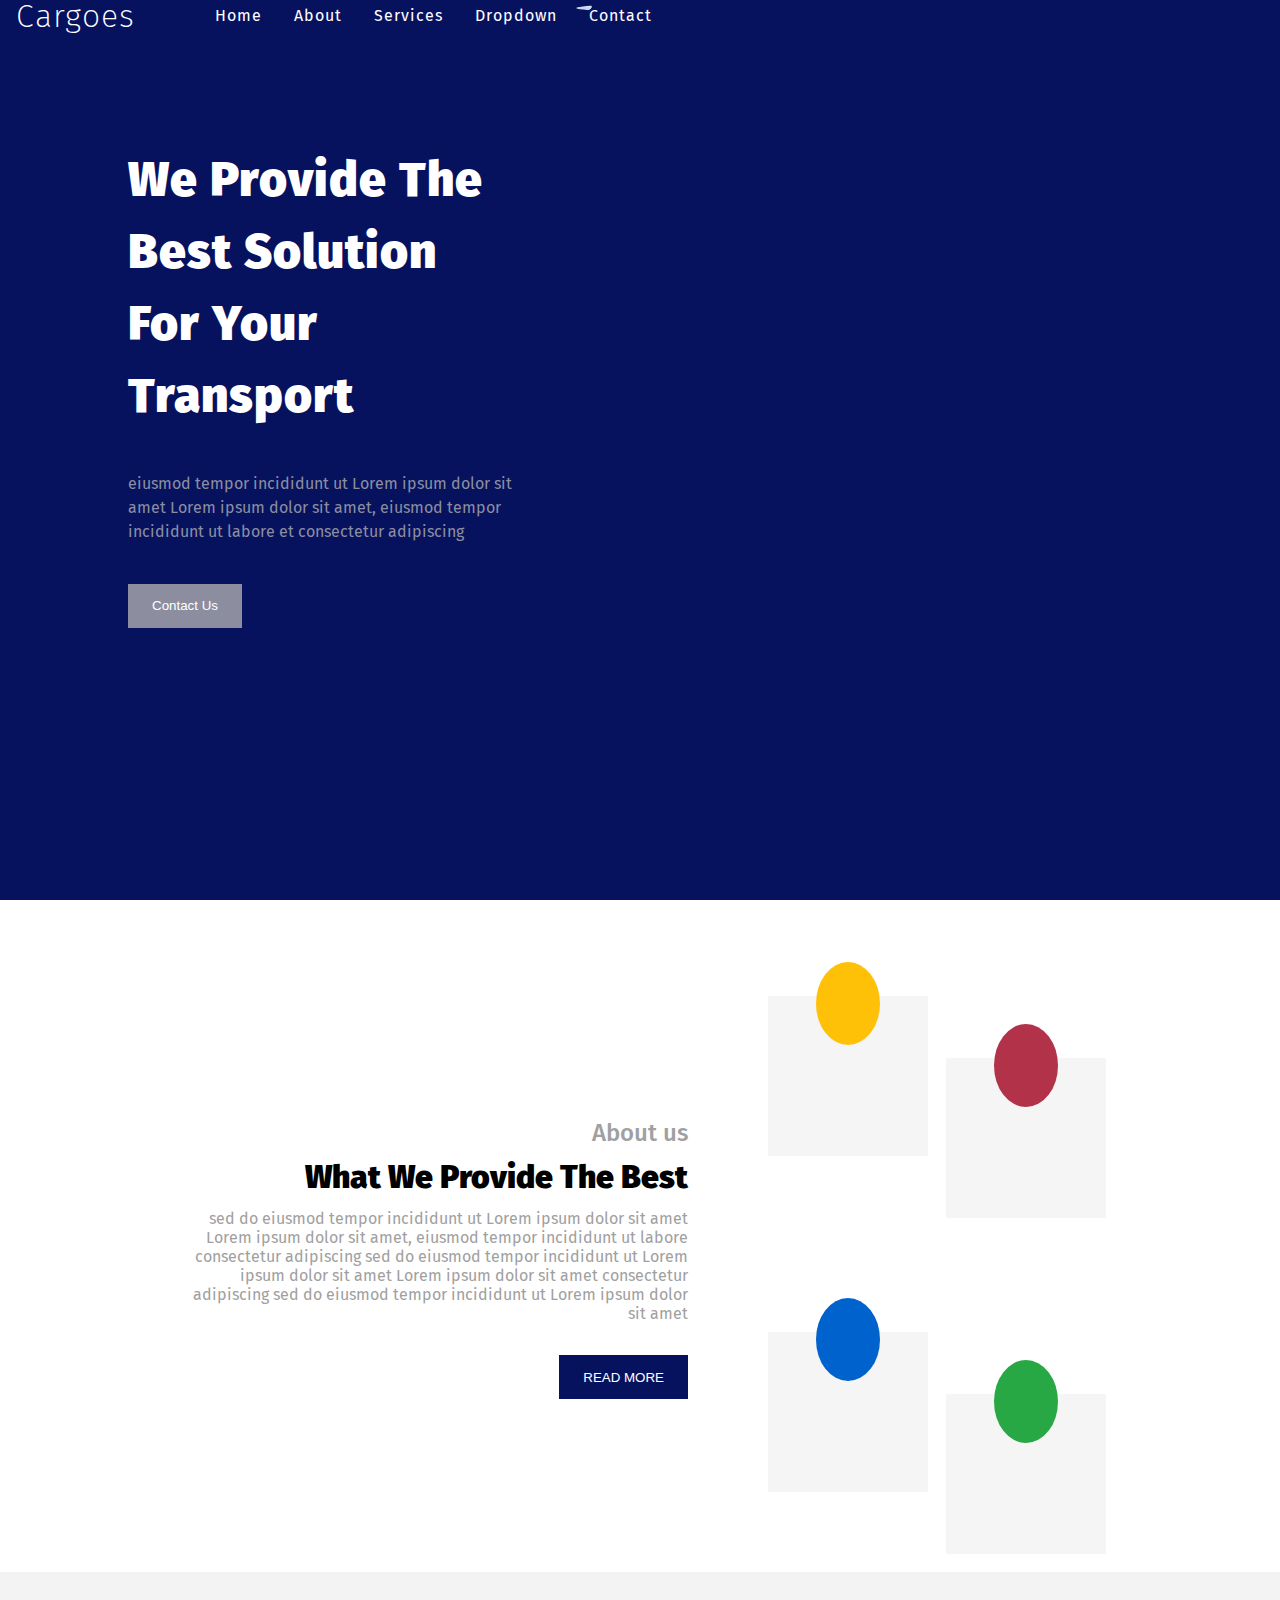
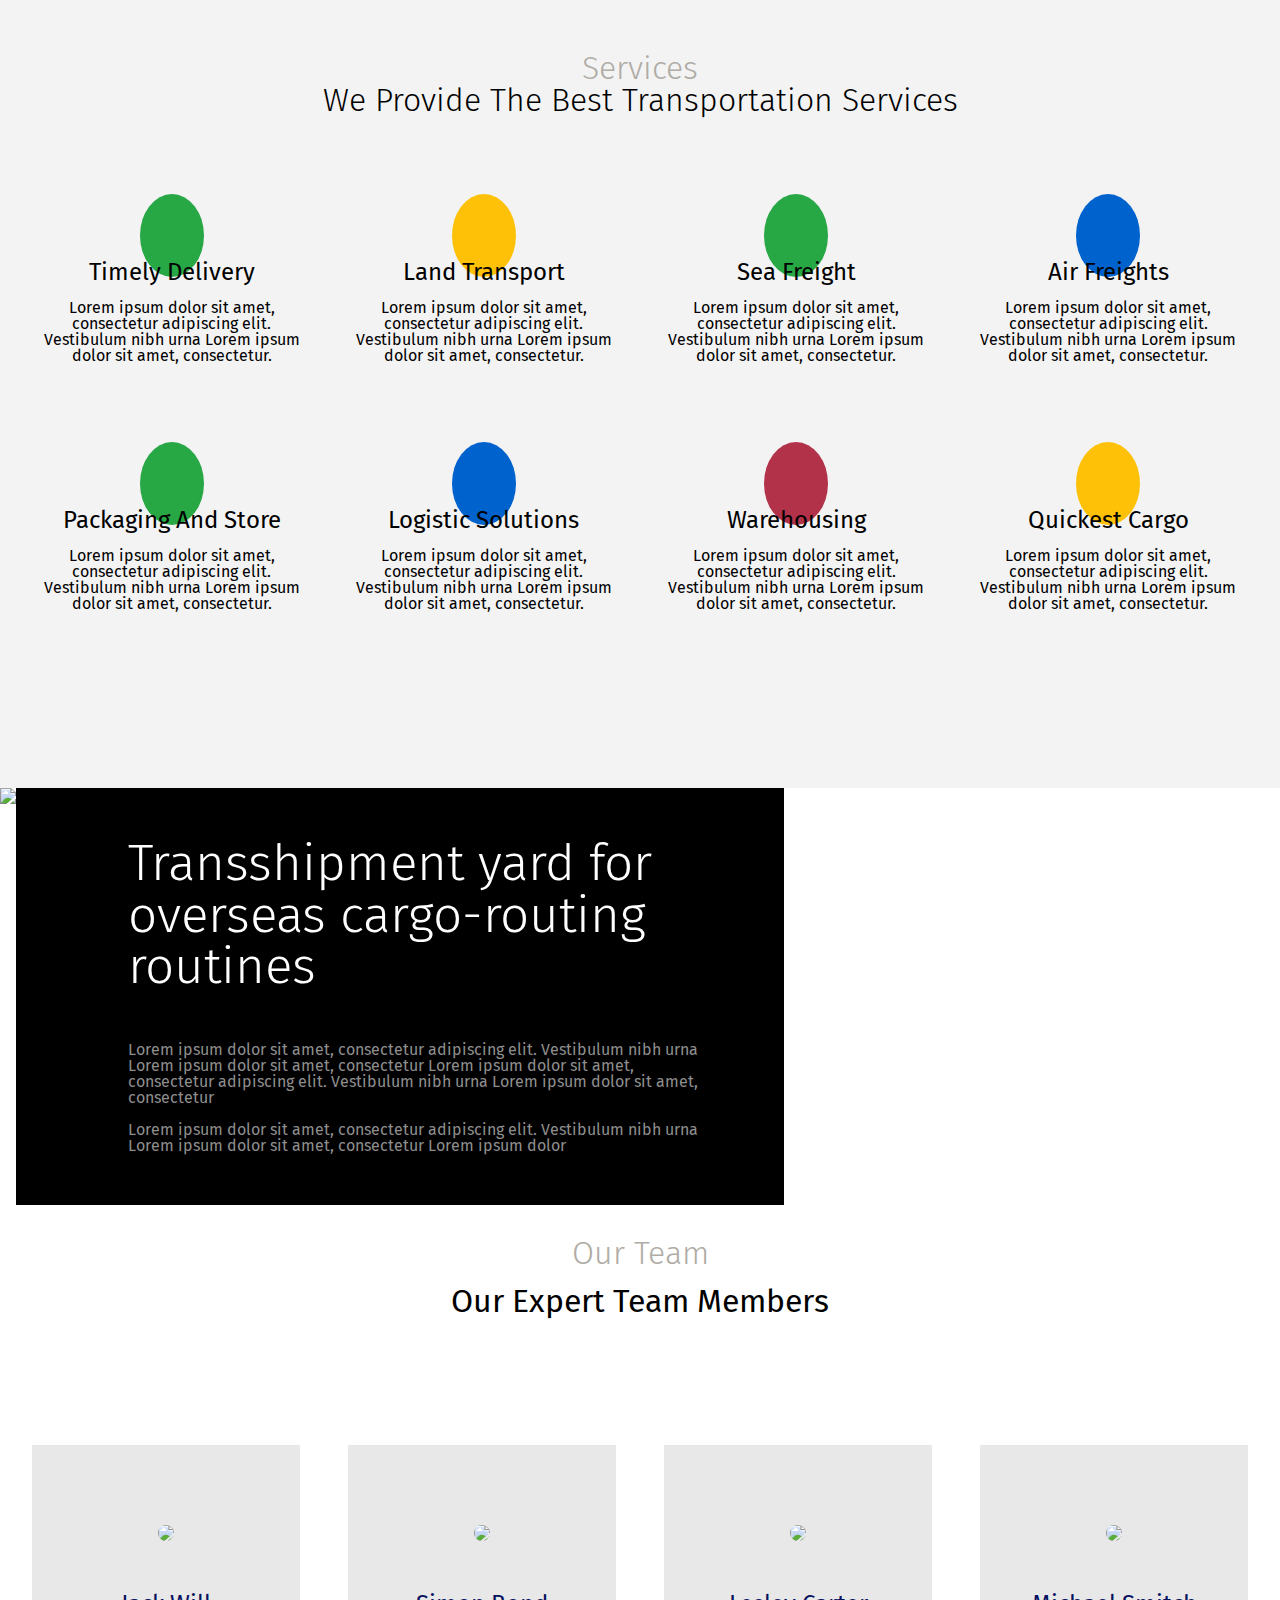
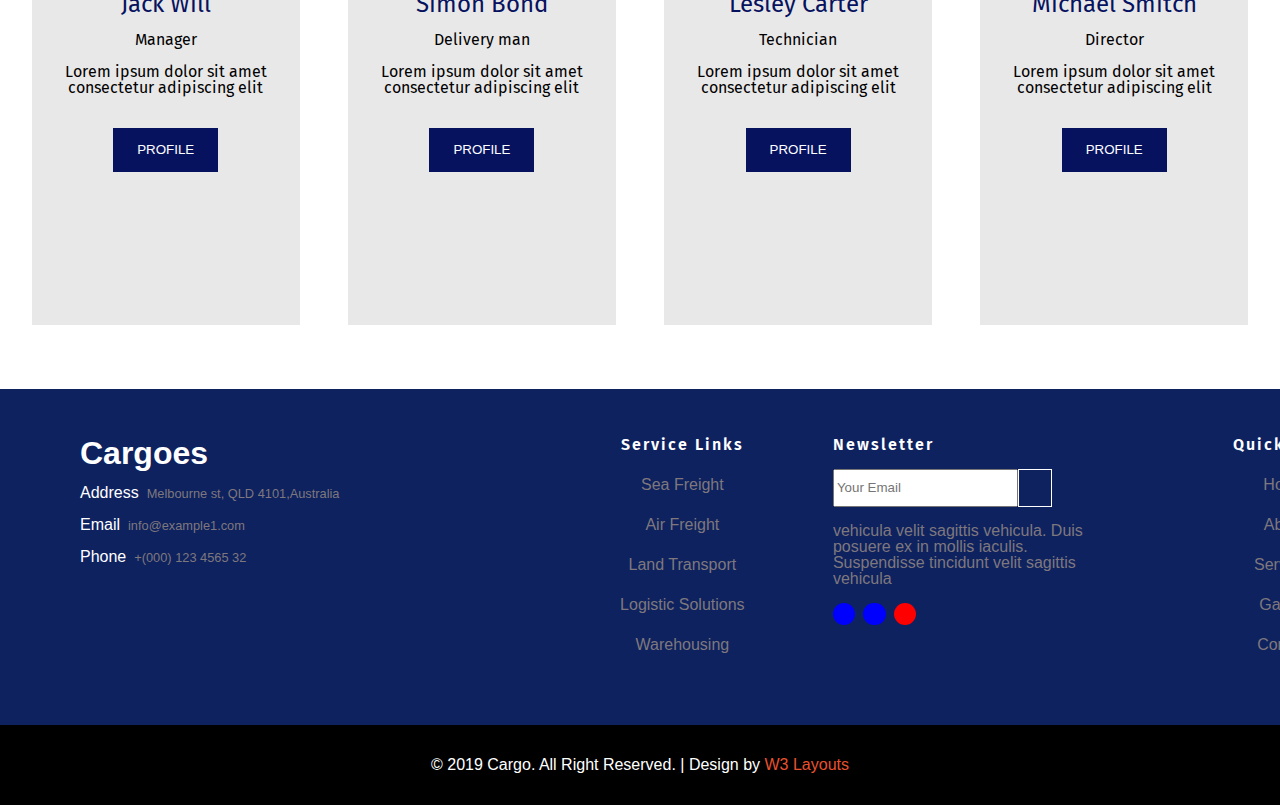
==== commit bfda9f18: "rest of the pages added with style attributes" ====
--- a/index.html
+++ b/index.html
@@ -6,6 +6,7 @@
 	<link href="https://fonts.googleapis.com/css?family=Fira+Sans:400,500,700,800i&display=swap" rel="stylesheet">
 	<link rel="stylesheet" type="text/css" href="assets/reset.css">
 	<link rel="stylesheet" type="text/css" href="assets/style.css">
+
 	<script src="https://kit.fontawesome.com/7e55735c2a.js"></script>
 	<title>HTML-Css final PRoject</title>
 </head>
@@ -15,11 +16,28 @@
 					<h2>Cargoes</h2>
 			<div class="main-nav">
 				<ul class="nav-flex">
-					<li><a class="items" href="">Home</a></li>
-					<li><a class="items" href="">About</a></li>
-					<li><a class="items" href="">Services</a></li>
-					<li><a class="items" href="">Dropdown</a></li>
-					<li><a class="items contact" href="">Contact</a></li>
+					<li><a class="items" href="index.html">Home</a></li>
+					<li><a class="items" href="about.html">About</a></li>
+					<li><a class="items" href="service.html">Services</a></li>
+				<li class="drop-link items">
+						<a href="#" style="color: white; text-decoration: none">Dropdown
+							<i class="fas fa-angle-down"></i>
+						</a>
+						<div class="drop-box">
+						<ul class="drop-menu">
+							<li>
+								<a href="gallery.html" style="color: black; text-decoration: none">Gallery</a>
+							</li>
+							<li>
+								<a href="blog.html" style="color: black; text-decoration: none">Blog</a>
+							</li>
+							<li>
+								<a href="service.html" style="color: black; text-decoration: none">Service</a>
+							</li>
+						</ul>
+						</div>
+			        </li>
+					<li><a class="items contact" href="contact.html">Contact</a></li>
 				</ul>
 			</div>
 			
@@ -136,6 +154,8 @@
 		</section>
 		<section class="sec-4">
 			<div class="wrapper">
+				<h4 class="sec-4-h4">Our Team</h4>
+				<p id="sec-4-p">Our Expert Team Members</p>
 				<div class="flex">
 					<div class="flex margin">
 					<div class="sec-4-div">
@@ -170,6 +190,67 @@
 				</div>
 			</div>
 		</section>
+		<section class="contact-links wrapper">
+			<div class="grid-2">
+				<div class="col1">
+					<h2>Cargoes</h2>
+					<h3>Address<span>Melbourne st, QLD 4101,Australia</span></h3>
+					<h3>Email<span>info@example1.com</span></h3>
+					<h3>Phone<span>+(000) 123 4565 32</span></h3>
+				</div>
+				<div class="col2">
+					<h2>Service Links</h2>
+					<ul>
+						<li><a href="service.html">Sea Freight</a></li>
+						<li><a href="service.html">Air Freight</a></li>
+						<li><a href="service.html">Land Transport</a></li>
+						<li><a href="service.html">Logistic Solutions</a></li>
+						<li><a href="service.html">Warehousing</a></li>
+					</ul>
+				</div>
+				<div class="col3">
+					<h2>Newsletter</h2>
+					<div class="flex-1">
+						<div class="input-With-Icon">
+							<input type="email" name="email" placeholder="Your Email">
+						</div>
+						<div class="icon-bg">
+							<i class="fas fa-envelope"></i>
+						</div>
+					</div>
+					<p>vehicula velit sagittis vehicula. Duis posuere ex in mollis iaculis. Suspendisse tincidunt velit sagittis vehicula</p>
+					<div class="flex-1">
+						<div class="fb-icon">
+							<i class="fab fa-facebook-f"></i>
+						</div>
+						<div class="twitter-icon">
+							<i class="fab fa-twitter"></i>
+						</div>
+						<div class="rss-icon">
+							<i class="fas fa-rss"></i>
+						</div>
+					</div>
+				</div>
+				<div class="col4">
+					<h2>Quick links</h2>
+					<ul>
+						<li><a href="#">Home</a></li>
+						<li><a href="#">About</a></li>
+						<li><a href="#">Services</a></li>
+						<li><a href="#">Gallery</a></li>
+						<li><a href="#">Contact</a></li>
+					</ul>
+				</div>
+			</div>
+			<div class="arrow-up">
+				<center>
+					<a href="#top"><i class="fas fa-arrow-up"></i></a>
+				</center>
+			</div>
+		</section>
+		<footer class="footer">
+			<p>&copy 2019 Cargo. All Right Reserved. | Design by <span>W3 Layouts</span></p>
+		</footer>
 	</main>
 </body>
 </html>--- a/assets/style.css
+++ b/assets/style.css
@@ -11,7 +11,7 @@
 			clear: both;
 		}
 		.wrapper {
-			max-width: 1200px;
+			max-width: 1360px;
 	 		margin: 0 auto;
 	  		padding: 0 2rem;
 		}
@@ -26,6 +26,11 @@
 	  	flex-wrap: wrap;
 
 	 }
+	 .flex-1{
+	display: flex;
+	flex-wrap: wrap;
+	justify-content: flex-start;
+}
 	 .nav-flex {
 	 	display: flex;
 	 	justify-content: flex-start;
@@ -201,8 +206,7 @@
 	.sec-2 p {
 		color: #000000;
 		padding-bottom: 3rem;
-
-	
+		text-align: center;
 	}
  	.sec-2-para {
  		font-size: 2rem;
@@ -215,9 +219,9 @@
 
 	}
 	.sec-2 h3 {
-		font-size: 2rem;
+		font-size: 1.5rem;
 		color: black;
-		margin:1rem 0;
+		margin:1rem 0 1rem 0;
 	 }
 	.margin {
 		margin: 4rem 0;
@@ -232,6 +236,7 @@
 	.sec-3 {
 		margin-bottom: 2rem;
 		text-align: center;
+
 	}
 	.sec-3-para {
 		background-color: black;
@@ -318,7 +323,7 @@
  	}
 
  	.sec-4-div {
- 	  background-color: #d3d3d3;
+ 	  background-color: #E8E8E8;
 	  height:30rem;
 	  width:22%;
 	  margin-top:1rem;
@@ -337,14 +342,193 @@
   	.sec-4 {
   		text-align: center;
   	}
-
-
-
-
-
-
-
-
+ 	
+ 	.sec-4 h4 {
+ 		color: #AFACA5;
+		margin-top: 2rem;
+		font-size: 2rem;
+		font-weight: 300;
+ 	}
+ 	#sec-4-p{
+ 		color: #000000;
+		padding-bottom: 3rem;
+		text-align: center;
+		font-size: 2rem;
+ 	}
+
+
+/*drpdown*/
+
+.drop-link {
+
+  position: relative;
+
+}
+
+.drop-box {
+  position: absolute;
+  /*left: 50%;*/
+  /*transform: translateX(50%);*/
+  z-index: 1;
+  margin-left: 2rem;
+}
+
+.drop-menu {
+
+  background:#ffffff;
+
+  border-radius: 0.5rem;
+
+  text-align: left;
+
+  width: 8rem;
+
+  display: none;
+
+}
+
+.drop-menu li {
+
+  display: block;
+
+  margin: 0;
+
+}
+
+.drop-menu li a {
+
+  display: block;
+
+  background: none;
+
+  padding: 0.5rem 0;
+  padding-left: 2rem;
+
+  margin: 0.9rem 0;
+
+  color: black;
+
+  font-family: 'Source Sans Pro', sans-serif;
+
+}
+
+.drop-link:hover .drop-menu {
+	display: block;
+}
+
+.drop-menu li a:hover {
+  background: none;
+  color: #FF4C4C;
+  background: #F8F9FA;
+  border-radius: 0.5rem;
+  transition: scale(1.5);
+}
+
+/*...........................................contact-links.................*/
+.contact-links{
+	background-color: #0E225F;
+	padding: 3rem 5rem;
+	color: white;
+	font-family: 'Source Sans Pro', sans-serif;
+	width: 100%;
+}
+.col1 h2{
+	font-size: 2rem;
+	line-height: 2rem;
+	font-weight: 600;
+	margin-bottom: 1rem;
+}
+.col1 span{
+	color: #7E787E;
+	font-size: 0.8rem;
+	margin-left: 0.5rem;
+}
+.col1 h3{
+	margin: 1rem 0;
+}
+.col2 h2, .col3 h2, .col4 h2{
+	font-size:1rem;
+	font-weight: 600;
+	font-family: 'Fira Sans', sans-serif;
+	letter-spacing: 2px;
+	margin-bottom: 1rem;
+}
+.col2, .col4{
+	text-align: center;
+}
+.col2 li, .col4 li{
+	margin: 1.5rem 0;
+}
+.col2 a, .col4 a{
+	text-decoration: none;
+	color: #7E787E;
+}
+.col3 input{
+	height: 2rem;
+}
+.col3 p{
+	padding-top: 1rem;
+	color: #7E787E;
+	width: 70%;
+}
+.fb-icon, .rss-icon, .twitter-icon{
+	color: white;
+	padding: 0.7rem;
+	border-radius: 50%;
+	font-size: 1rem;
+	background: blue;
+	margin-top: 1rem;
+}
+.twitter-icon, .rss-icon{
+	margin-left: 0.5rem;
+}
+.rss-icon{
+	background: red;
+}
+.input-With_Icon{
+
+}
+.input-With-Icon i{
+	font-size: 1.5rem;
+}
+.icon-bg{
+	color: white;
+	border: 1px solid white;
+	background: #0E225F;
+	padding-top: 0.5rem;
+	padding-right: 1rem;
+	padding-left: 1rem;
+}
+.arrow-up i{
+	font-size: 1.5rem;
+	margin-top: 5rem;
+	margin-bottom: 1rem;
+	color: white;
+	text-align: center;
+	/*margin-left: 10rem;*/
+}
+.arrow-up i::hover{
+	color: red;
+}
+.grid-2{
+	display: grid;
+	grid-template-columns: 3fr 2fr 2.5fr 1fr;
+	justify-content: space-between;
+
+}
+/*................................................footer..........................*/
+.footer{
+	background-color: black;
+	text-align: center;
+	padding: 2rem 0;
+	font-family: 'Source Sans Pro', sans-serif;
+}
+.footer p{
+	color: white;
+}
+.footer span{
+	color: #E8512E;
+}
 
 
 
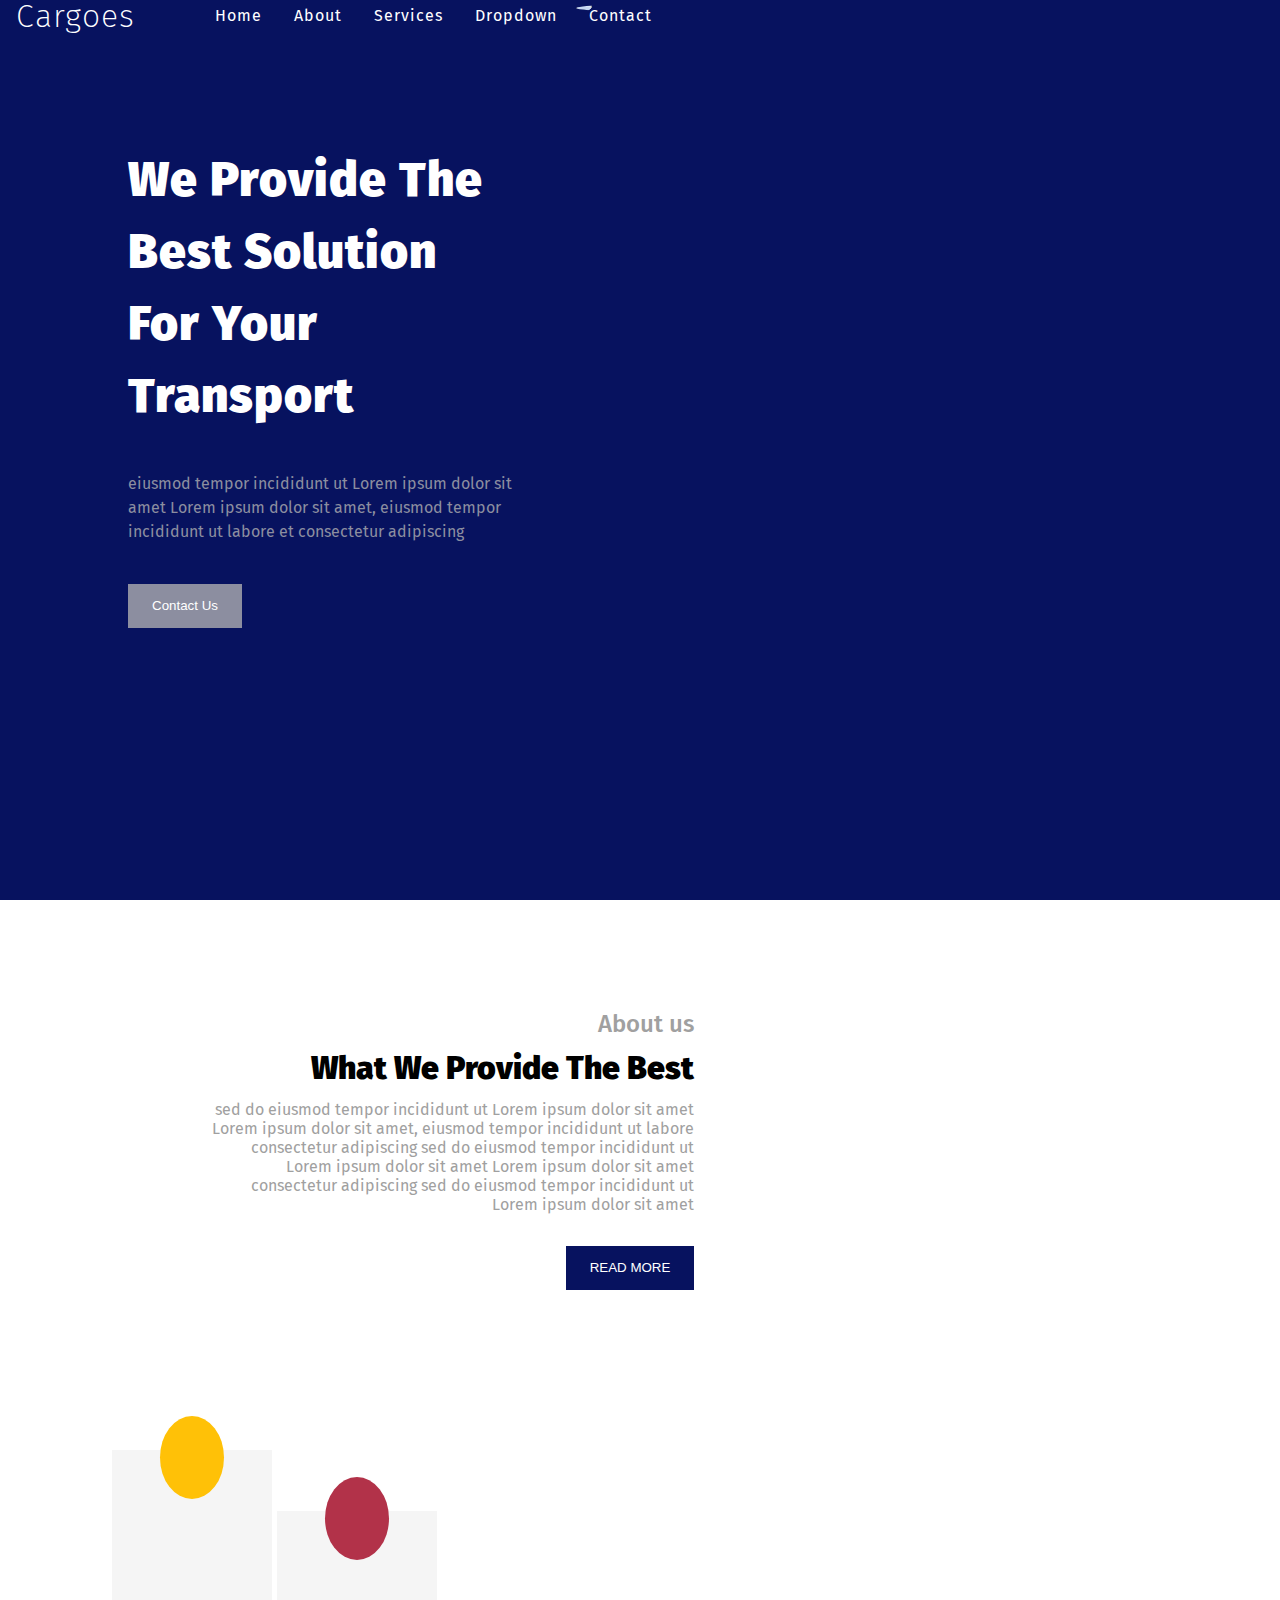
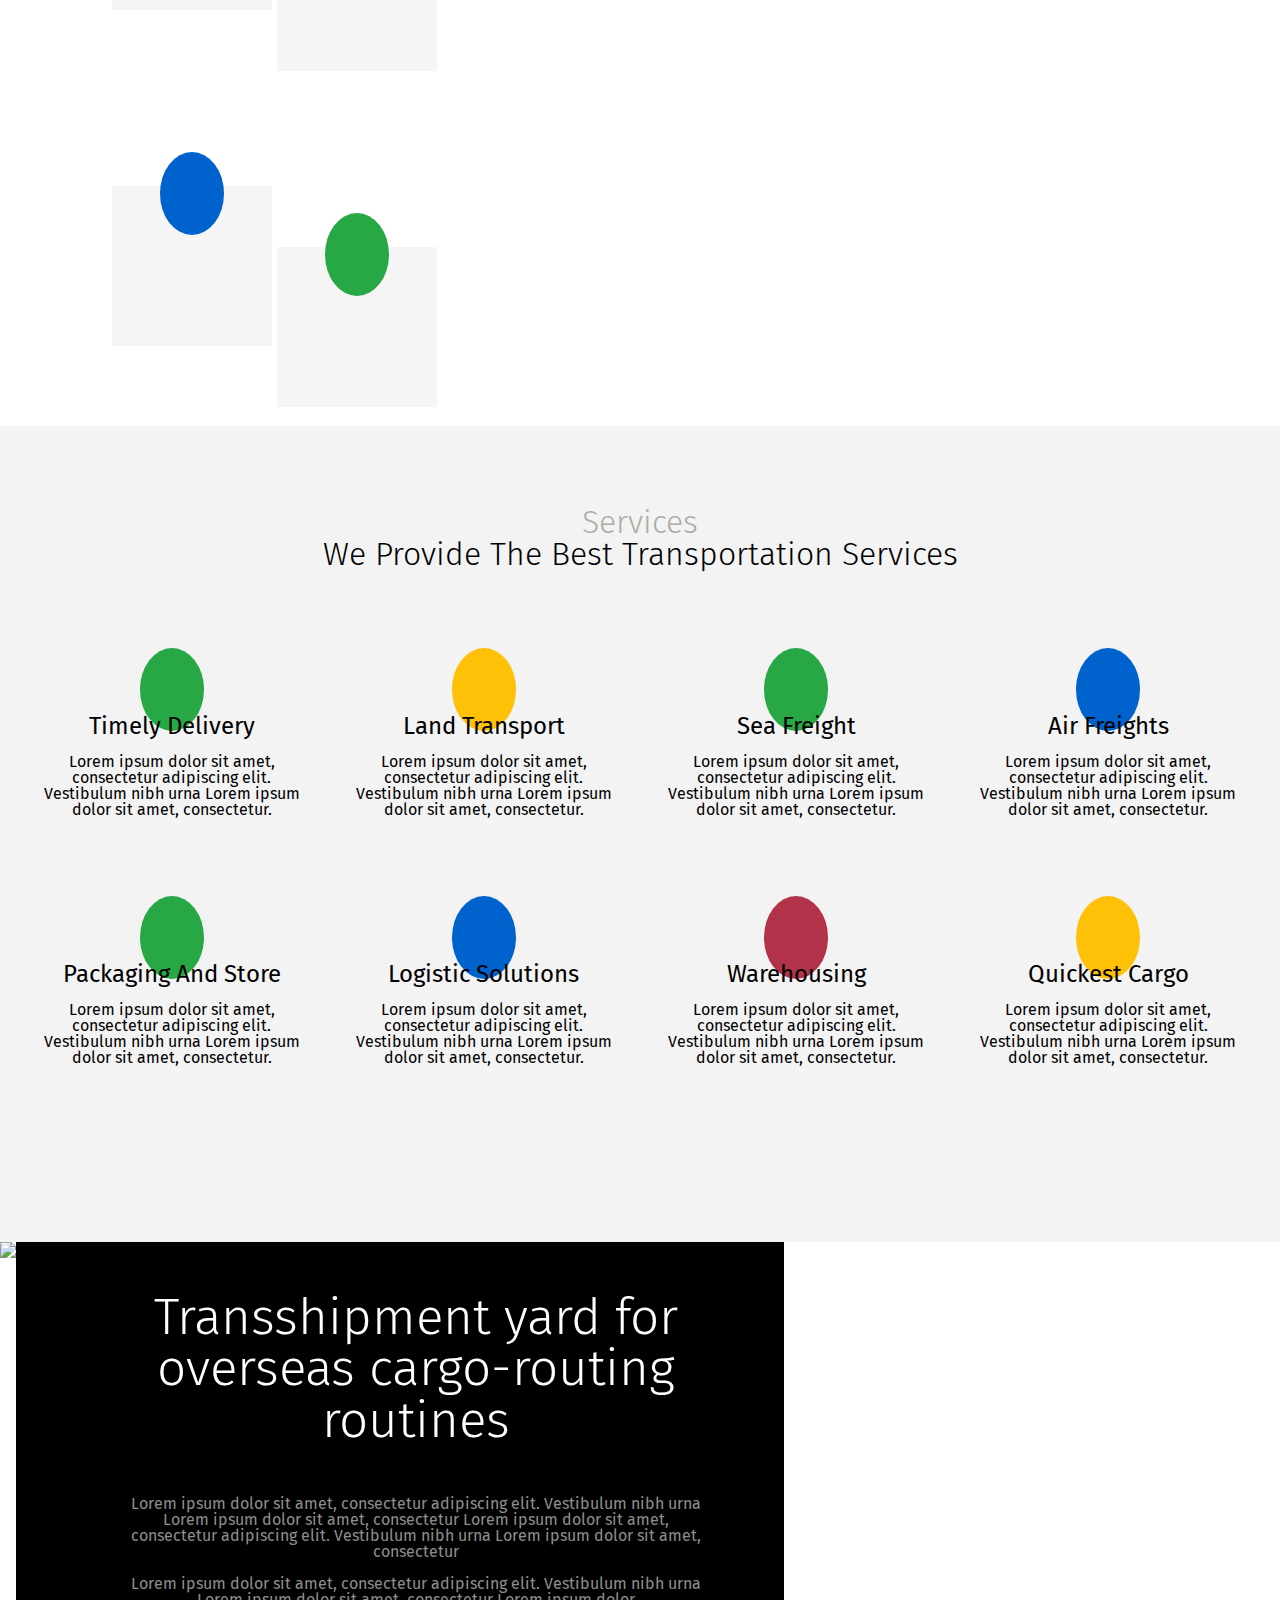
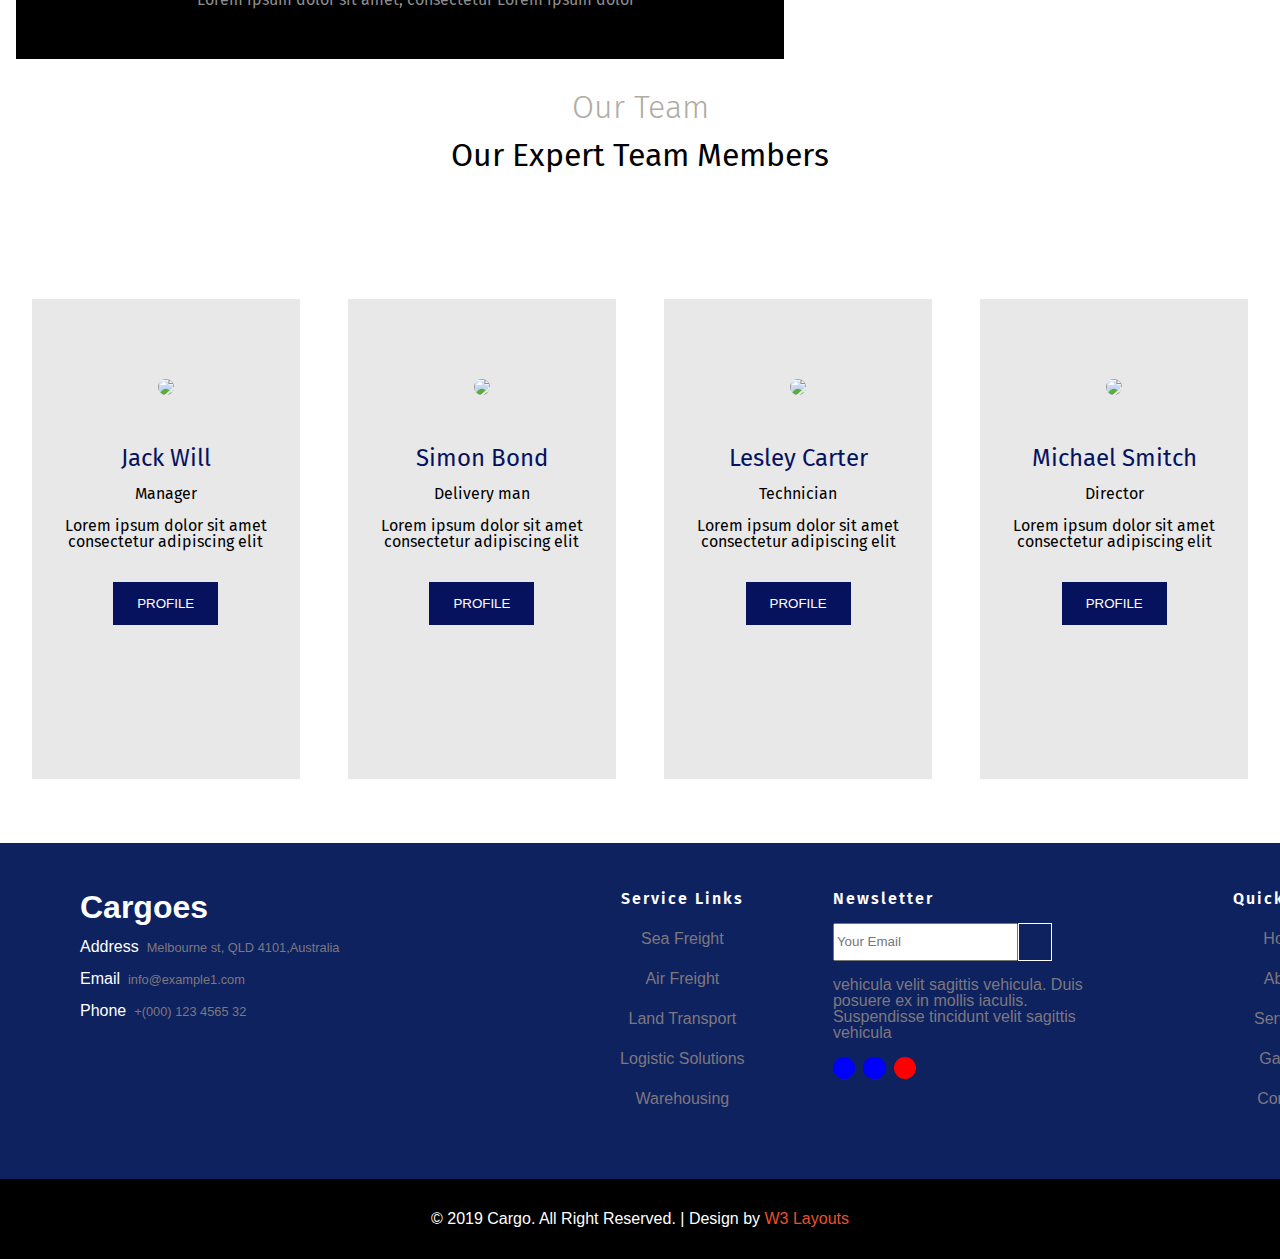
==== commit 951e614e: "all file added with style attributes" ====
--- a/index.html
+++ b/index.html
@@ -14,10 +14,14 @@
 	<header class="header">
 		<div class="nav-flex">
 					<h2>Cargoes</h2>
+					<label class="bar" for="toggle">
+            		<h3 class="bar">MENU</h3>
+      			</label>
+          		<input id="toggle" type="checkbox" />	
 			<div class="main-nav">
 				<ul class="nav-flex">
 					<li><a class="items" href="index.html">Home</a></li>
-					<li><a class="items" href="about.html">About</a></li>
+					<li><a class="items" href="#">About</a></li>
 					<li><a class="items" href="service.html">Services</a></li>
 				<li class="drop-link items">
 						<a href="#" style="color: white; text-decoration: none">Dropdown
@@ -43,7 +47,8 @@
 			
 		</div>
 		<div class="wrapper">
-				<div class="div-head">
+				<div class=" flexy">
+					<div class="div-head">
 					<h4>We Provide The Best Solution For Your Transport</h4>
 				</div>
 				<div class="div-image">
@@ -54,12 +59,13 @@
 				</div>
 				<div class="button">
 					<button class="btn">Contact Us</button>
+				</div>
 				</div>
 			</div>
 	</header>
 	<main>
 		<section class="sec-1">
-			<div class="">
+			<div class="wrapper">
 				<div class="flex">
 					<div class="sec-1-div">
 								<h3 align="right">About us</h3>
@@ -139,10 +145,10 @@
 		<section class="sec-3">
 			<div class=" clearfix">
 				
-					<div align="left" class="sec-3-img hero">
+					<div class="sec-3-img hero">
 						<img class="image-1 " src="https://demo.w3layouts.com/demos_new/template_demo/27-05-2019/cargoes-demo_Free/1868094496/web/images/b5.jpg">
 					</div>
-					<div align="left" class="sec-3-para hero">
+					<div  class="sec-3-para hero">
 						<h3 >Transshipment yard for overseas cargo-routing routines</h3>
 						<p>Lorem ipsum dolor sit amet, consectetur adipiscing elit. Vestibulum nibh urna Lorem ipsum dolor sit amet, consectetur Lorem ipsum dolor sit amet, consectetur adipiscing elit. Vestibulum nibh urna Lorem ipsum dolor sit amet, consectetur
 							<br>
--- a/assets/style.css
+++ b/assets/style.css
@@ -42,12 +42,12 @@
 	 }
 	 
 	 /*hamburger toggle*************/
-	/* #toggle {
+	 #toggle {
 	  display: none;
 	}
 	.bar {
 	  display: none;
-	}*/
+	}
 	 /*Header**********************************/
 	 .header h2{
 	 	font-size: 2rem;
@@ -533,59 +533,146 @@
 
 
 
-
-
-
-
-
-
-
-
-
-
-
-
-
-
-
-
-
-
-
-	/*media queries*/
-	/*@media all and (max-width: 768px) {
-	  html {
-	    font-size: 10px;
-	  }*/
-	  
-	  
-	  /*hamburger*************/
-	/*.main-nav {
-	    display: none;
-	    position: absolute;
-	    background: rgba(0, 0, 0, 0.5);
-	    padding-top: 6.2rem;
-	    text-align: center;
-	    top: 0;
-	    left: 0;
-	    right: 0;
-	    bottom: 0;
-	  }
-	.main-nav-link {
-	    display: inline-block;
-	  }
-	.bar {
-	    display: inline-block;
-	    font-size: 1.5rem;
-	    color: #5ebd8b;
-	    position: absolute;
-	    z-index: 99;
-	   margin-left: 150px;
-	  }
-	#toggle:checked ~ .main-nav {
-	    display: block;
-	  }
-	  .col {
+@media all and (max-width: 768px) {
+  html {
+    font-size: 10px;
+
+  }
+  .main {
+  	width: 100%;
+
+  }
+  .flexy {
+  	width: 100%;
+  }
+  .div-head h4{
+  	font-weight: 100;
+  	font-size: 17px;
+  	line-height: 2;
+  	width: 80%;
+  	margin-bottom:15px; 
+  	margin-left: 10px;
+  }
+  .div-para {
+  	width: 60%;
+  	margin-bottom: 5px;
+  	margin-left: 10px;
+  }
+ /* .btn {
+    width: 100%;
+}*/
+.button {
+	
+	width: 100%;
+}
+ .image {
+		
+	 	border-radius: 65%;
+	 	border-top-right-radius:0%; 
+	  	top: 50%;
+	  	right:0%;
 	  	width: 100%;
-	  }
-	}+	  	position: absolute;
+	  	
+	}
+/*.sec-1 {
+	width: 100%;
+}
+
+.sec-1 p {
+	width: 20%;
+	max-height: 10%;
+}*/
+ .sec-4-div {
+ 	width: 100%;
+ 	
+ }
+ .hero {
+ 	width: 100%;
+
+ }
+ .sec-2-div1, .sec-2-div2 {
+ 	width: 100%;
+
+ }
+ .sec-1-div{
+ 	width: 100%;
+ 	text-align: center;
+ }
+ .sec-1-div2{
+ 	width: 100%;
+ 	margin: 0;
+ 	padding:0; 
+
+ }
+ .icon-1, .icon-2, .icon-3, .icon-4 {
+ 	width: 100%;
+ 	margin: 0;
+ 	padding:0; 
+ 	position: relative;
+ 	align-items: center;
+    top: 0;
+    left: 0;
+    right: 0;
+    bottom: 0;
+
+
+ }
+
+.div-icons-1 {
+	width: 100%;
+	
+}
+
+
+
+
+  /*hamburger*************/
+.main-nav {
+    display: none;
+    position: absolute;
+    background: rgba(0, 0, 0, 0.5);
+    padding-top: 6.2rem;
+    text-align: center;
+    top: 0;
+    left: 0;
+    right: 0;
+    bottom: 0;
+  }
+.main-nav-link {
+    display: inline-block;
+  }
+.bar {
+    display: inline-block;
+    font-size: 1.5rem;
+    color: #5ebd8b;
+    position: absolute;
+    z-index: 99;
+   margin-left: 150px;
+  }
+#toggle:checked ~ .main-nav {
+    display: block;
+  }
+  .col {
+  	width: 100%;
+  }
+}
+
+
+
+
+
+
+
+
+
+
+
+
+
+
+
+
+
+
+	